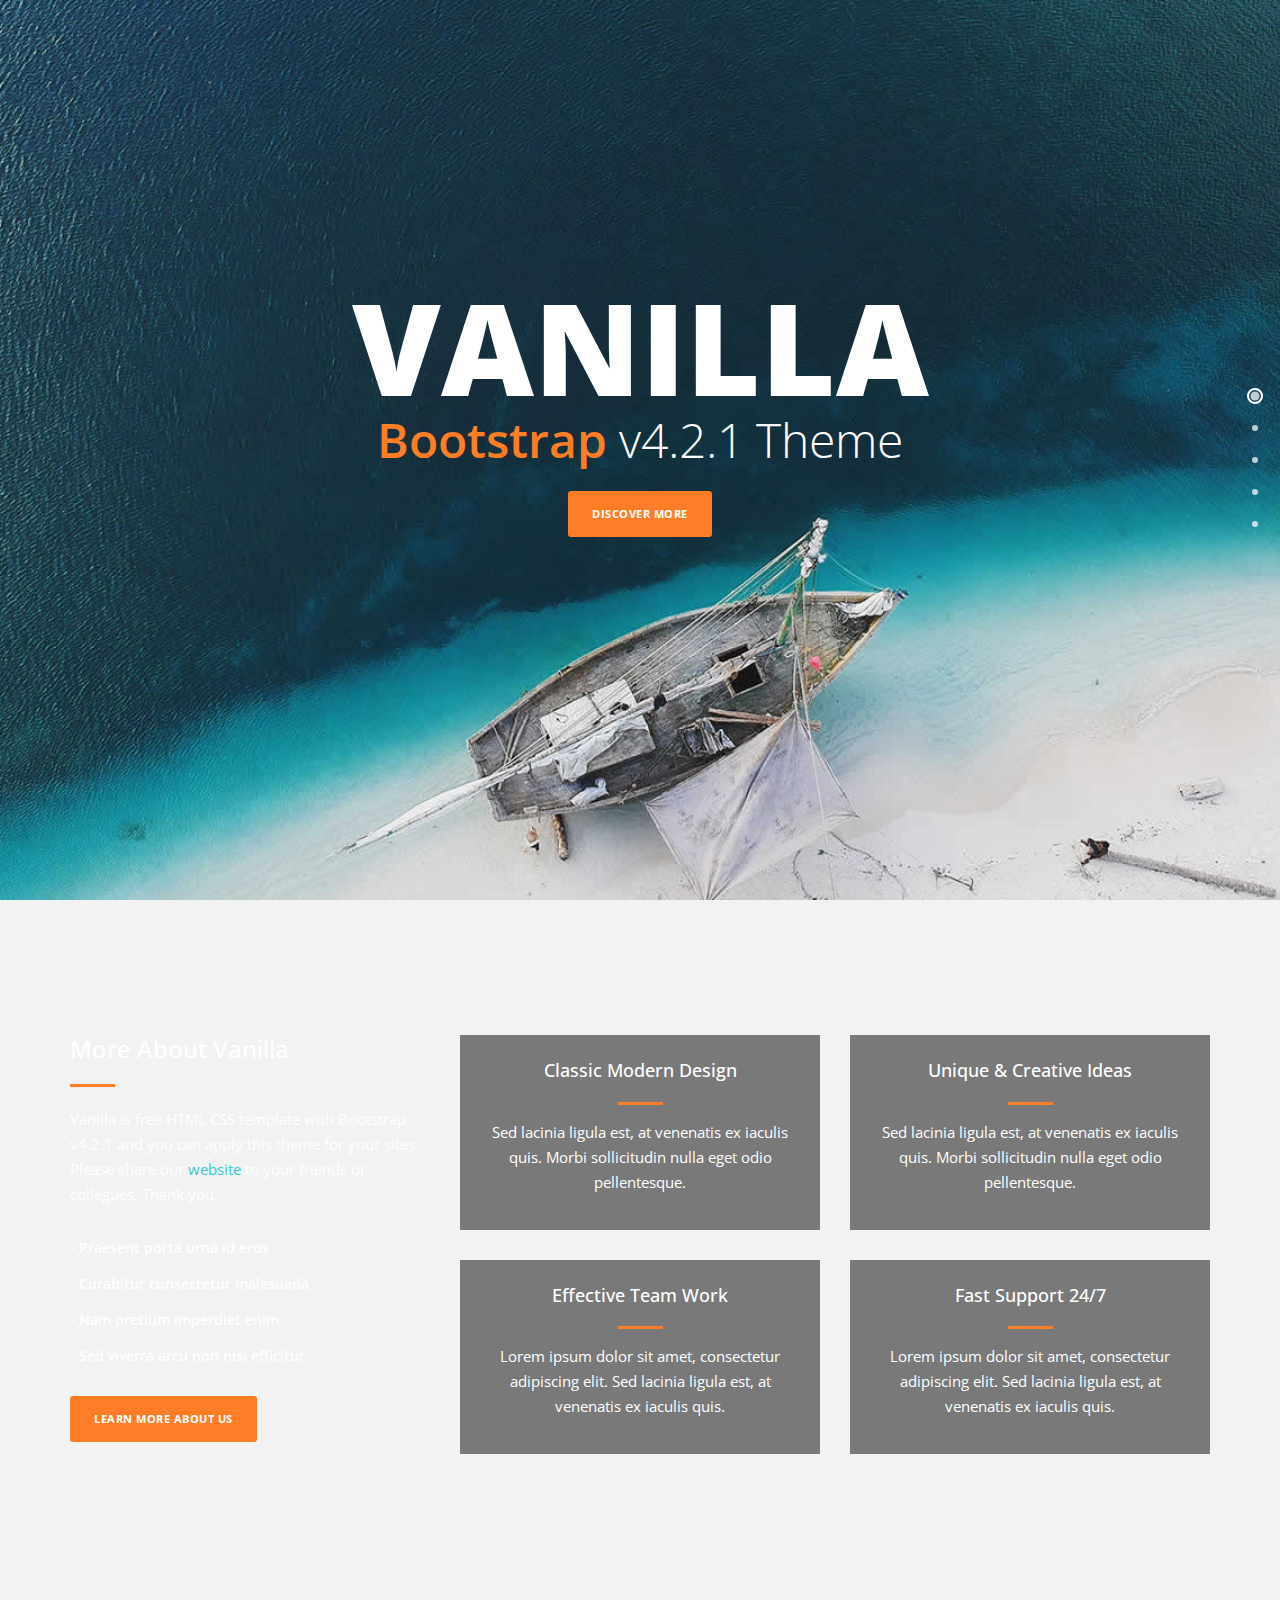
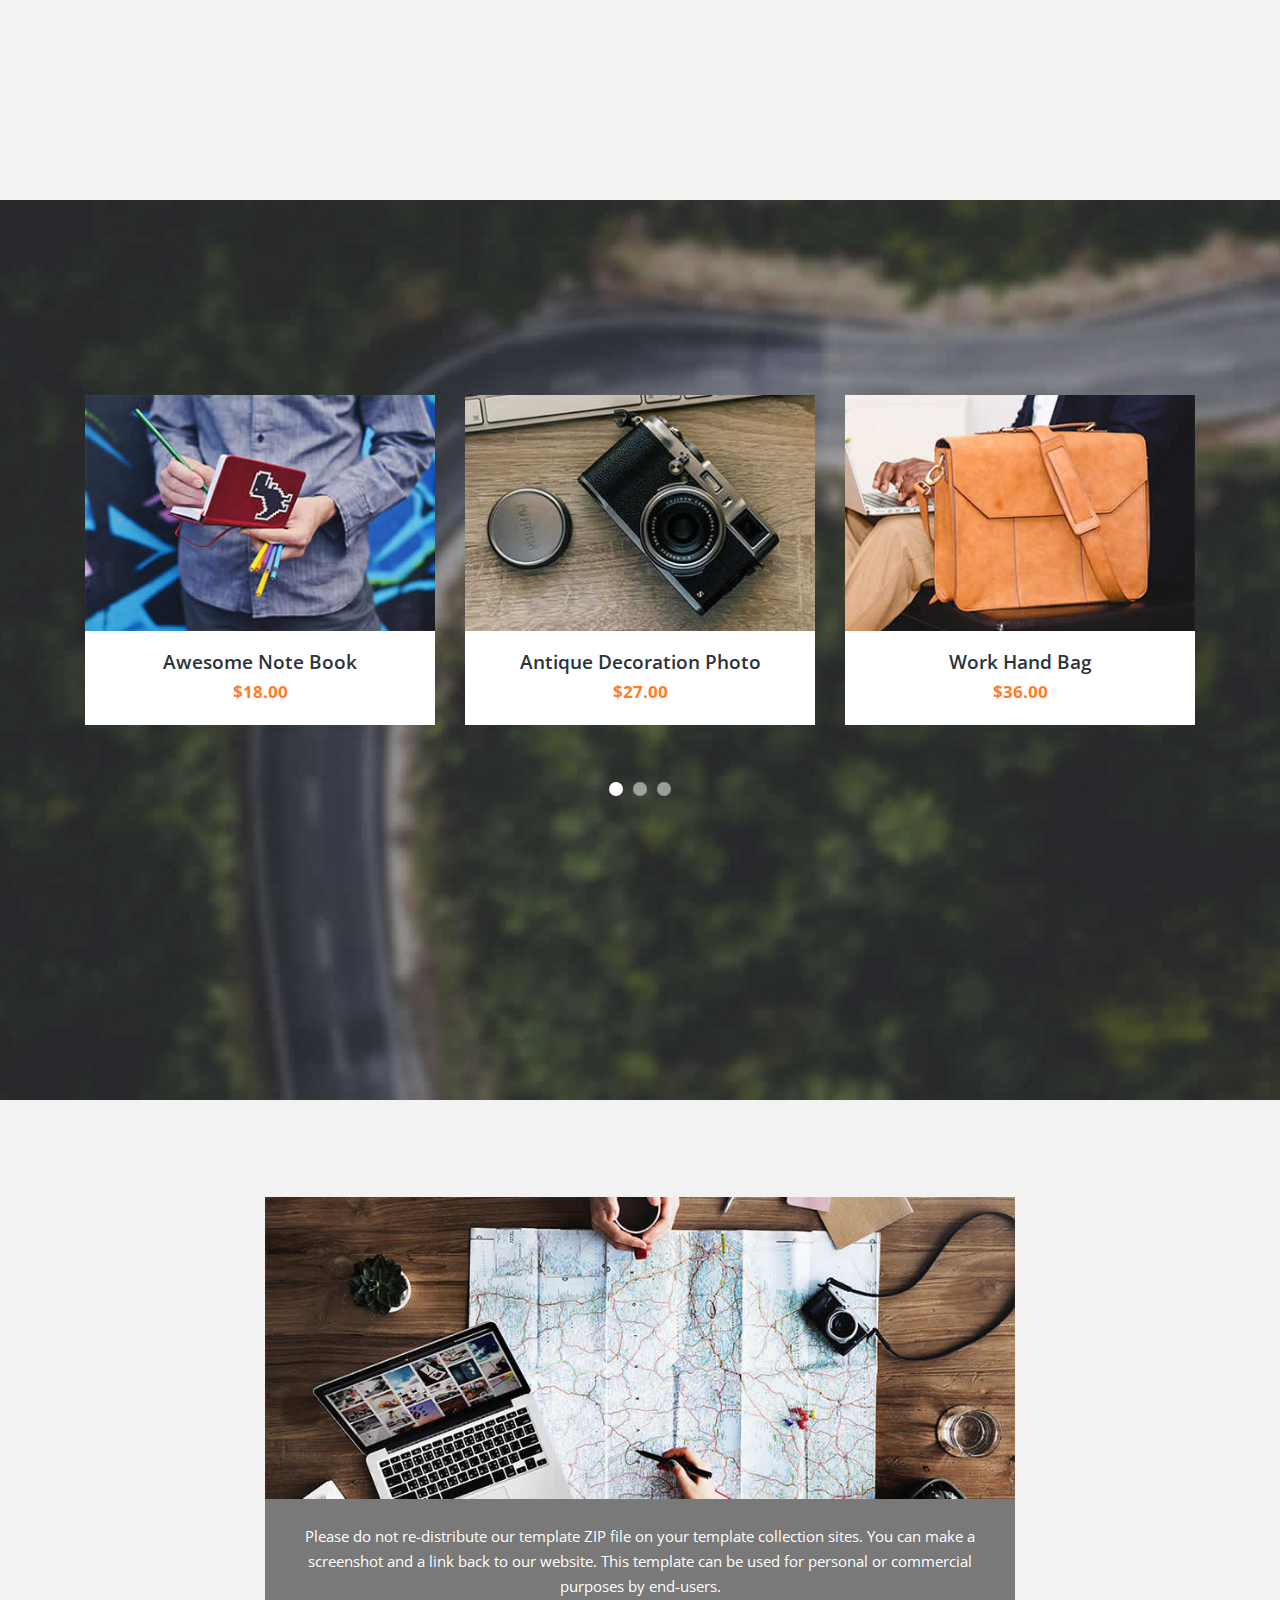
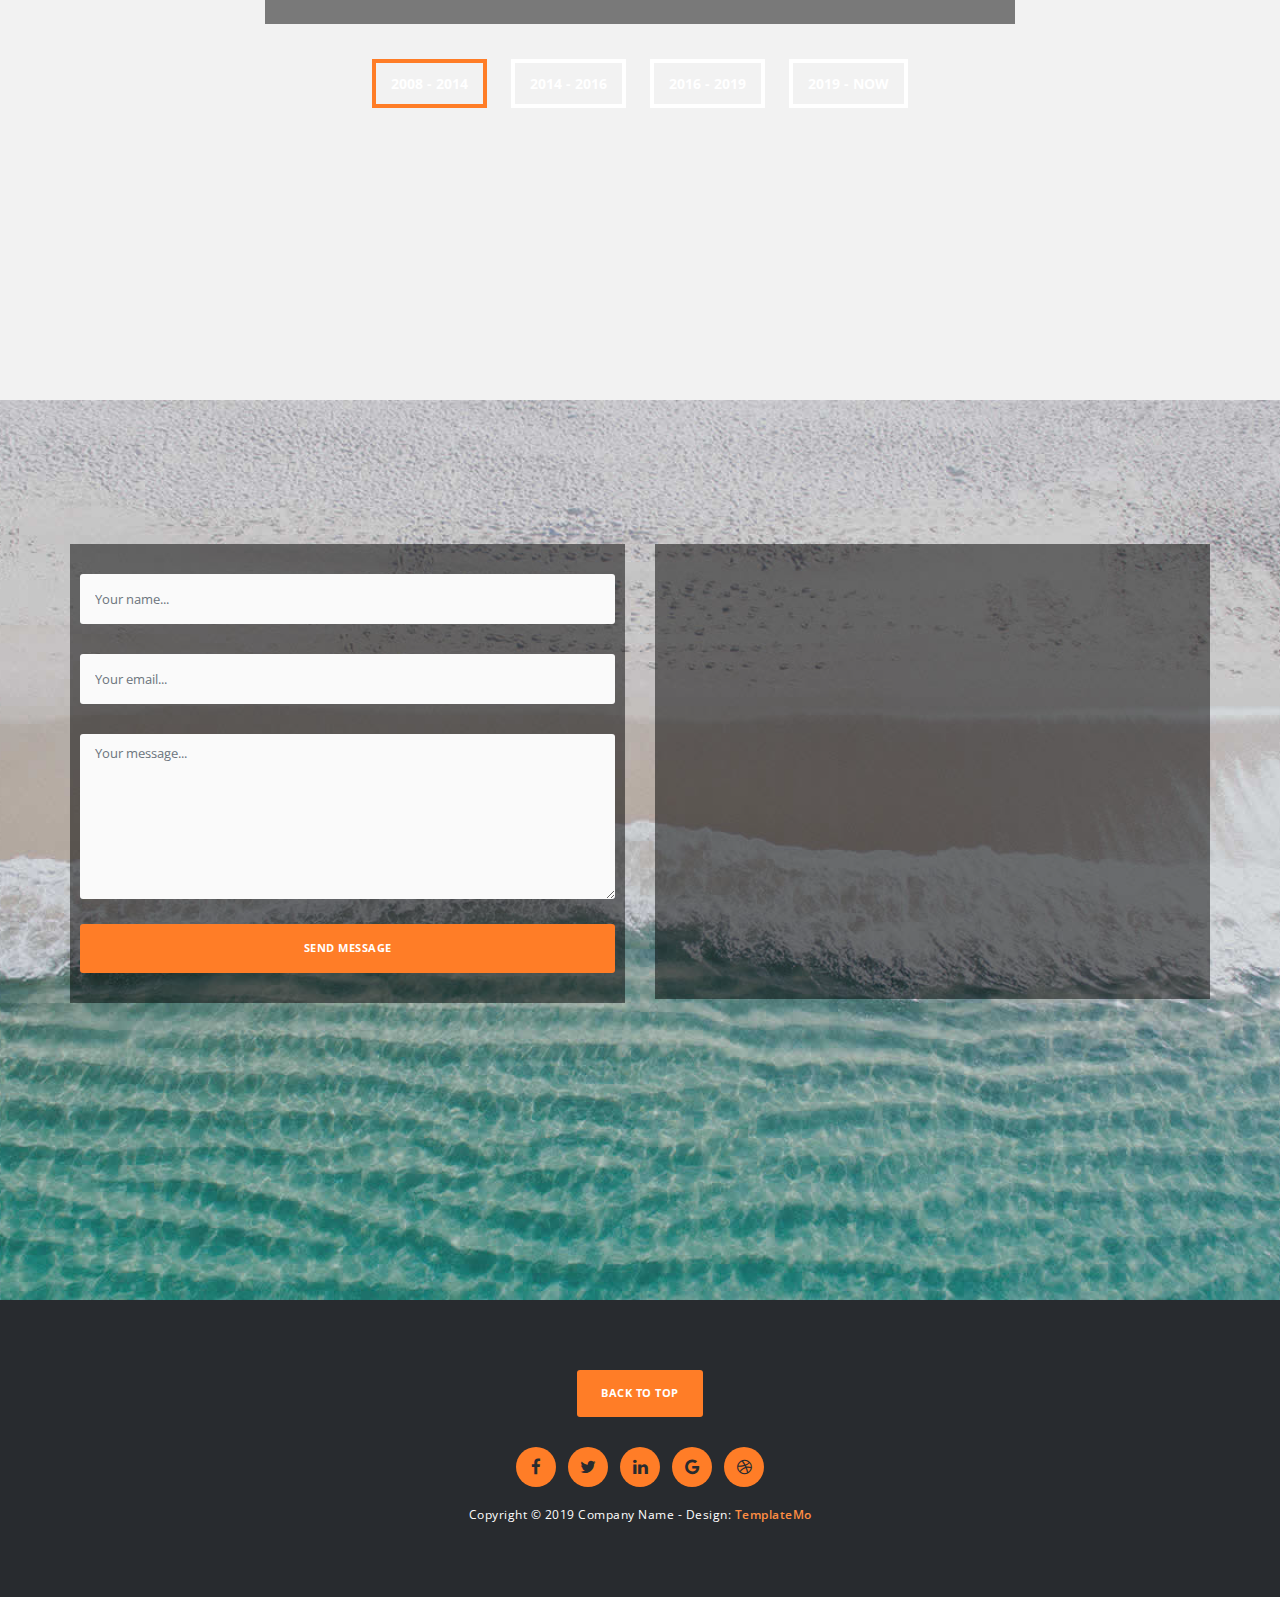
==== index.html @ 910aa01a "first commit" ====
<!DOCTYPE html>
<html>
    <head>
        <meta charset="utf-8">
        <meta http-equiv="X-UA-Compatible" content="IE=edge,chrome=1">
        <title>109306083 黃慧如</title>
        <meta name="description" content="">
        <meta name="viewport" content="width=device-width, initial-scale=1">
        <link rel="apple-touch-icon" href="apple-touch-icon.png">

        <link rel="stylesheet" href="css/bootstrap.min.css">
        <link rel="stylesheet" href="css/fontAwesome.css">
        <link rel="stylesheet" href="css/hero-slider.css">
        <link rel="stylesheet" href="css/templatemo-main.css">
        <link rel="stylesheet" href="css/owl-carousel.css">

        <link href="https://fonts.googleapis.com/css?family=Open+Sans:300,400,600,700,800" rel="stylesheet">

        <script src="js/vendor/modernizr-2.8.3-respond-1.4.2.min.js"></script>
    </head>
<!--
Vanilla Template
https://templatemo.com/tm-526-vanilla
-->
<body>

    <div class="fixed-side-navbar">
        <ul class="nav flex-column">
            <li class="nav-item"><a class="nav-link" href="#home"><span>Intro</span></a></li>
            <li class="nav-item"><a class="nav-link" href="#services"><span>Services</span></a></li>
            <li class="nav-item"><a class="nav-link" href="#portfolio"><span>Portfolio</span></a></li>
            <li class="nav-item"><a class="nav-link" href="#our-story"><span>Our Story</span></a></li>
            <li class="nav-item"><a class="nav-link" href="#contact-us"><span>Contact Us</span></a></li>
        </ul>
    </div>

    <div class="parallax-content baner-content" id="home">
        <div class="container">
            <div class="first-content">
                <h1>Vanilla</h1>
                <span><em>Bootstrap</em> v4.2.1 Theme</span>
                <div class="primary-button">
                    <a href="#services">Discover More</a>
                </div>
            </div>
        </div>
    </div>


    <div class="service-content" id="services">
        <div class="container">
            <div class="row">
                <div class="col-md-4">
                    <div class="left-text">
                        <h4>More About Vanilla</h4>
                        <div class="line-dec"></div>
                        <p>Vanilla is free HTML CSS template with Bootstrap v4.2.1 and you can apply this theme for your sites. 
                        Please share our <a rel="nofollow" href="https://templatemo.com">website</a> to your friends or collegues. Thank you.</p>
                        <ul>
                            <li>-  Praesent porta urna id eros</li>
                            <li>-  Curabitur consectetur malesuada</li>
                            <li>-  Nam pretium imperdiet enim</li>
                            <li>-  Sed viverra arcu non nisi efficitur</li>
                        </ul>
                        <div class="primary-button">
                            <a href="#portfolio">Learn More About Us</a>
                        </div>
                    </div>
                </div>
                <div class="col-md-8">
                    <div class="row">
                        <div class="col-md-6">
                            <div class="service-item">
                                <h4>Classic Modern Design</h4>
                                <div class="line-dec"></div>
                                <p>Sed lacinia ligula est, at venenatis ex iaculis quis. Morbi sollicitudin nulla eget odio pellentesque.</p>
                            </div>
                        </div>
                        <div class="col-md-6">
                            <div class="service-item">
                                <h4>Unique &amp; Creative Ideas</h4>
                                <div class="line-dec"></div>
                                <p>Sed lacinia ligula est, at venenatis ex iaculis quis. Morbi sollicitudin nulla eget odio pellentesque.</p>
                            </div>
                        </div>
                        <div class="col-md-6">
                            <div class="service-item">
                                <h4>Effective Team Work</h4>
                                <div class="line-dec"></div>
                                <p>Lorem ipsum dolor sit amet, consectetur adipiscing elit. Sed lacinia ligula est, at venenatis ex iaculis quis.</p>
                            </div>
                        </div>
                        <div class="col-md-6">
                            <div class="service-item">
                                <h4>Fast Support 24/7</h4>
                                <div class="line-dec"></div>
                                <p>Lorem ipsum dolor sit amet, consectetur adipiscing elit. Sed lacinia ligula est, at venenatis ex iaculis quis.</p>
                            </div>
                        </div>
                    </div>
                </div>                
            </div>
        </div>
    </div>

    
    <div class="parallax-content projects-content" id="portfolio">
        <div class="container">
            <div class="row">
                <div class="col-md-12">
                    <div id="owl-testimonials" class="owl-carousel owl-theme">
                        <div class="item">
                            <div class="testimonials-item">
                                <a href="img/1st-big-item.jpg" data-lightbox="image-1"><img src="img/1st-item.jpg" alt=""></a>
                                <div class="text-content">
                                    <h4>Awesome Note Book</h4>
                                    <span>$18.00</span>
                                </div>
                            </div>
                        </div>
                        <div class="item">
                            <div class="testimonials-item">
                                <a href="img/2nd-big-item.jpg" data-lightbox="image-1"><img src="img/2nd-item.jpg" alt=""></a>
                                <div class="text-content">
                                    <h4>Antique Decoration Photo</h4>
                                    <span>$27.00</span>
                                </div>
                            </div>
                        </div>
                        <div class="item">
                            <div class="testimonials-item">
                                <a href="img/3rd-big-item.jpg" data-lightbox="image-1"><img src="img/3rd-item.jpg" alt=""></a>
                                <div class="text-content">
                                    <h4>Work Hand Bag</h4>
                                    <span>$36.00</span>
                                </div>
                            </div>
                        </div>
                        <div class="item">
                            <div class="testimonials-item">
                                <a href="img/4th-big-item.jpg" data-lightbox="image-1"><img src="img/4th-item.jpg" alt=""></a>
                                <div class="text-content">
                                    <h4>Smart Watch</h4>
                                    <span>$45.00</span>
                                </div>
                            </div>
                        </div>
                        <div class="item">
                            <div class="testimonials-item">
                                <a href="img/5th-big-item.jpg" data-lightbox="image-1"><img src="img/5th-item.jpg" alt=""></a>
                                <div class="text-content">
                                    <h4>PC Tablet Draw</h4>
                                    <span>$63.00</span>
                                </div>
                            </div>
                        </div>
                        <div class="item">
                            <div class="testimonials-item">
                                <a href="img/6th-big-item.jpg" data-lightbox="image-1"><img src="img/6th-item.jpg" alt=""></a>
                                <div class="text-content">
                                    <h4>Healthy Milkshake</h4>
                                    <span>$77.00</span>
                                </div>
                            </div>
                        </div>
                        <div class="item">
                            <div class="testimonials-item">
                                <a href="img/2nd-big-item.jpg" data-lightbox="image-1"><img src="img/2nd-item.jpg" alt=""></a>
                                <div class="text-content">
                                    <h4>Antique Decoration Photo</h4>
                                    <span>$84.50</span>
                                </div>
                            </div>
                        </div>
                        <div class="item">
                            <div class="testimonials-item">
                                <a href="img/1st-big-item.jpg" data-lightbox="image-1"><img src="img/1st-item.jpg" alt=""></a>
                                <div class="text-content">
                                    <h4>Awesome Notes Book</h4>
                                    <span>$96.75</span>
                                </div>
                            </div>
                        </div>
                    </div>
                </div>
            </div>
        </div>
    </div>


    <div class="tabs-content" id="our-story">
        <div class="container">
            <div class="row">
                <div class="col-md-8 mx-auto">
                    <div class="wrapper">
                    <section id="first-tab-group" class="tabgroup">
                      <div id="tab1">
                        <img src="img/1st-tab.jpg" alt="">
                        <p>Please do not re-distribute our template ZIP file on your template collection sites. You can make a screenshot and a link back to our website. This template can be used for personal or commercial purposes by end-users.</p>
                      </div>
                      <div id="tab2">
                        <img src="img/2nd-tab.jpg" alt="">
                        <p>Aliquam eu ultrices risus, sed condimentum diam. Duis risus nulla, elementum vitae nisi a, ornare maximus nisl. Morbi et vehicula est. Cras at vulputate justo. Cras eu nulla metus. Ut et pretium velit. Pellentesque at neque tristique dui tempor venenatis.</p>
                      </div>
                      <div id="tab3">
                        <img src="img/3rd-tab.jpg" alt="">
                        <p>Lorem ipsum dolor sit amet, consectetur adipiscing elit. Sed lacinia ligula est, at venenatis ex iaculis quis. Morbi sollicitudin nulla eget odio pellentesque, sed cursus diam iaculis.</p>
                      </div>
                      <div id="tab4">
                        <img src="img/4th-tab.jpg" alt="">
                        <p>Duis risus nulla, elementum vitae nisi a, ornare maximus nisl. Morbi et vehicula est. Cras at vulputate justo. Cras eu nulla metus. Ut et pretium velit. Pellentesque at neque tristique.</p>
                      </div>
                    </section>
                    <ul class="tabs clearfix" data-tabgroup="first-tab-group">
                      <li><a href="#tab1" class="active">2008 - 2014</a></li>
                      <li><a href="#tab2">2014 - 2016</a></li>
                      <li><a href="#tab3">2016 - 2019</a></li>
                      <li><a href="#tab4">2019 - Now</a></li>
                    </ul>
                    </div>
                </div>
            </div>
        </div>
    </div>


    <div class="parallax-content contact-content" id="contact-us">
        <div class="container">
            <div class="row">
                <div class="col-md-6">
                    <div class="contact-form">
                        <div class="row">
                            <form id="contact" action="" method="post">
                                <div class="row">
                                    <div class="col-md-12">
                                      <fieldset>
                                        <input name="name" type="text" class="form-control" id="name" placeholder="Your name..." required="">
                                      </fieldset>
                                    </div>
                                    <div class="col-md-12">
                                      <fieldset>
                                        <input name="email" type="email" class="form-control" id="email" placeholder="Your email..." required="">
                                      </fieldset>
                                    </div>
                                    <div class="col-md-12">
                                      <fieldset>
                                        <textarea name="message" rows="6" class="form-control" id="message" placeholder="Your message..." required=""></textarea>
                                      </fieldset>
                                    </div>
                                    <div class="col-md-12">
                                      <fieldset>
                                        <button type="submit" id="form-submit" class="btn">Send Message</button>
                                      </fieldset>
                                    </div>
                                </div>
                            </form>
                        </div>
                    </div>
                </div>
                <div class="col-md-6">
                    <div class="map">
                    <!-- How to change your own map point
                           1. Go to Google Maps
                           2. Click on your location point
                           3. Click "Share" and choose "Embed map" tab
                           4. Copy only URL and paste it within the src="" field below
                    -->

                        <iframe src="https://www.google.com/maps/embed?pb=!1m18!1m12!1m3!1d1197183.8373802372!2d-1.9415093691103689!3d6.781986417238027!2m3!1f0!2f0!3f0!3m2!1i1024!2i768!4f13.1!3m3!1m2!1s0xfdb96f349e85efd%3A0xb8d1e0b88af1f0f5!2sKumasi+Central+Market!5e0!3m2!1sen!2sth!4v1532967884907" width="100%" height="390" frameborder="0" style="border:0" allowfullscreen></iframe>
                    </div>
                </div>
            </div>
        </div>
    </div>

    <footer>
        <div class="container">
            <div class="row">
                <div class="col-md-12">
                    <div class="primary-button">
                        <a href="#home">Back To Top</a>
                    </div>
                    <ul>
                        <li><a href="#"><i class="fa fa-facebook"></i></a></li>
                        <li><a href="#"><i class="fa fa-twitter"></i></a></li>
                        <li><a href="#"><i class="fa fa-linkedin"></i></a></li>
                        <li><a href="#"><i class="fa fa-google"></i></a></li>
                        <li><a href="#"><i class="fa fa-dribbble"></i></a></li>
                    </ul>
                    <p>Copyright &copy; 2019 Company Name 
            
            		- Design: <a rel="nofollow noopener" href="https://templatemo.com"><em>TemplateMo</em></a></p>
                </div>
            </div>
        </div>
    </footer>



    <script src="https://ajax.googleapis.com/ajax/libs/jquery/1.11.2/jquery.min.js"></script>
    <script>window.jQuery || document.write('<script src="js/vendor/jquery-1.11.2.min.js"><\/script>')</script>
    <script src="js/vendor/bootstrap.min.js"></script>
    <script src="js/plugins.js"></script>
    <script src="js/main.js"></script>
    <script>
        function openCity(cityName) {
            var i;
            var x = document.getElementsByClassName("city");
            for (i = 0; i < x.length; i++) {
               x[i].style.display = "none";  
            }
            document.getElementById(cityName).style.display = "block";  
        }
    </script>

    <script>
        $(document).ready(function(){
          // Add smooth scrolling to all links
          $(".fixed-side-navbar a, .primary-button a").on('click', function(event) {

            // Make sure this.hash has a value before overriding default behavior
            if (this.hash !== "") {
              // Prevent default anchor click behavior
              event.preventDefault();

              // Store hash
              var hash = this.hash;

              // Using jQuery's animate() method to add smooth page scroll
              // The optional number (800) specifies the number of milliseconds it takes to scroll to the specified area
              $('html, body').animate({
                scrollTop: $(hash).offset().top
              }, 800, function(){
           
                // Add hash (#) to URL when done scrolling (default click behavior)
                window.location.hash = hash;
              });
            } // End if
          });
        });
    </script>

</body>
</html>
---- css/hero-slider.css ----
/* -------------------------------- 

Primary style

-------------------------------- */
*, *::after, *::before {
  -webkit-box-sizing: border-box;
  -moz-box-sizing: border-box;
  box-sizing: border-box;
}

html {
  font-size: 62.5%;
}

body {
  font-family: "Open Sans", sans-serif;
  color: #2c343b;
  background-color: #f2f2f2;
}

a {
  color: #d44457;
  text-decoration: none;
}

img {
  max-width: 100%;
}

/* -------------------------------- 

Main Components 

-------------------------------- */
.cd-header {
  position: absolute;
  z-index: 2;
  top: 0;
  left: 0;
  width: 100%;
  height: 50px;
  background-color: #21272c;
  -webkit-font-smoothing: antialiased;
  -moz-osx-font-smoothing: grayscale;
}
@media only screen and (min-width: 768px) {
  .cd-header {
    height: 70px;
    background-color: transparent;
  }
}

#cd-logo {
  float: left;
  margin: 13px 0 0 5%;
}
#cd-logo img {
  display: block;
}
@media only screen and (min-width: 768px) {
  #cd-logo {
    margin: 23px 0 0 5%;
  }
}

.cd-primary-nav {
  /* mobile first - navigation hidden by default, triggered by tap/click on navigation icon */
  float: right;
  margin-right: 5%;
  width: 44px;
  height: 100%;
}
.cd-primary-nav ul {
  position: absolute;
  top: 0;
  left: 0;
  width: 100%;
  -webkit-transform: translateY(-100%);
  -moz-transform: translateY(-100%);
  -ms-transform: translateY(-100%);
  -o-transform: translateY(-100%);
  transform: translateY(-100%);
}
.cd-primary-nav ul.is-visible {
  box-shadow: 0 3px 8px rgba(0, 0, 0, 0.2);
  -webkit-transform: translateY(50px);
  -moz-transform: translateY(50px);
  -ms-transform: translateY(50px);
  -o-transform: translateY(50px);
  transform: translateY(50px);
}
.cd-primary-nav a {
  display: block;
  height: 50px;
  line-height: 50px;
  padding-left: 5%;
  background: #21272c;
  border-top: 1px solid #333c44;
  color: #ffffff;
}
@media only screen and (min-width: 768px) {
  .cd-primary-nav {
    /* reset navigation values */
    width: auto;
    height: auto;
    background: none;
  }
  .cd-primary-nav ul {
    position: static;
    width: auto;
    -webkit-transform: translateY(0);
    -moz-transform: translateY(0);
    -ms-transform: translateY(0);
    -o-transform: translateY(0);
    transform: translateY(0);
    line-height: 70px;
  }
  .cd-primary-nav ul.is-visible {
    -webkit-transform: translateY(0);
    -moz-transform: translateY(0);
    -ms-transform: translateY(0);
    -o-transform: translateY(0);
    transform: translateY(0);
  }
  .cd-primary-nav li {
    display: inline-block;
    margin-left: 1em;
  }
  .cd-primary-nav a {
    display: inline-block;
    height: auto;
    font-weight: 600;
    line-height: normal;
    background: transparent;
    padding: .6em 1em;
    border-top: none;
  }
}

/* -------------------------------- 

Slider

-------------------------------- */
.cd-hero {
  position: relative;
  -webkit-font-smoothing: antialiased;
  -moz-osx-font-smoothing: grayscale;
}

.cd-hero-slider {
  position: relative;
  height: 360px;
  overflow: hidden;
}
.cd-hero-slider li {
  position: absolute;
  top: 0;
  left: 0;
  width: 100%;
  height: 100%;
  -webkit-transform: translateX(100%);
  -moz-transform: translateX(100%);
  -ms-transform: translateX(100%);
  -o-transform: translateX(100%);
  transform: translateX(100%);
}
.cd-hero-slider li.selected {
  /* this is the visible slide */
  position: relative;
  -webkit-transform: translateX(0);
  -moz-transform: translateX(0);
  -ms-transform: translateX(0);
  -o-transform: translateX(0);
  transform: translateX(0);
}
.cd-hero-slider li.move-left {
  /* slide hidden on the left */
  -webkit-transform: translateX(-100%);
  -moz-transform: translateX(-100%);
  -ms-transform: translateX(-100%);
  -o-transform: translateX(-100%);
  transform: translateX(-100%);
}
.cd-hero-slider li.is-moving, .cd-hero-slider li.selected {
  /* the is-moving class is assigned to the slide which is moving outside the viewport */
  -webkit-transition: -webkit-transform 0.5s;
  -moz-transition: -moz-transform 0.5s;
  transition: transform 0.5s;
}
@media only screen and (min-width: 768px) {
  .cd-hero-slider {
    height: 500px;
  }
}
@media only screen and (min-width: 1170px) {
  .cd-hero-slider {
    height: 680px;
  }
}

/* -------------------------------- 

Single slide style

-------------------------------- */
.cd-hero-slider li {
  background-position: center center;
  background-size: cover;
  background-repeat: no-repeat;
}
.cd-hero-slider li:first-of-type {
  background-image: url(../img/slide_01.jpg);
}
.cd-hero-slider li:nth-of-type(2) {
  background-image: url(../img/slide_02.jpg);
}
.cd-hero-slider li:nth-of-type(3) {
  background-image: url(../img/slide_03.jpg);
}
.cd-hero-slider .cd-full-width,
.cd-hero-slider .cd-half-width {
  position: absolute;
  width: 100%;
  height: 100%;
  z-index: 1;
  left: 0;
  top: 0;
  /* this padding is used to align the text */
  padding-top: 80px;
  text-align: center;
  /* Force Hardware Acceleration in WebKit */
  -webkit-backface-visibility: hidden;
  backface-visibility: hidden;
  -webkit-transform: translateZ(0);
  -moz-transform: translateZ(0);
  -ms-transform: translateZ(0);
  -o-transform: translateZ(0);
  transform: translateZ(0);
}
.cd-hero-slider .cd-img-container {
  /* hide image on mobile device */
  display: none;
}
.cd-hero-slider .cd-img-container img {
  position: absolute;
  left: 50%;
  top: 50%;
  bottom: auto;
  right: auto;
  -webkit-transform: translateX(-50%) translateY(-50%);
  -moz-transform: translateX(-50%) translateY(-50%);
  -ms-transform: translateX(-50%) translateY(-50%);
  -o-transform: translateX(-50%) translateY(-50%);
  transform: translateX(-50%) translateY(-50%);
}
.cd-hero-slider .cd-bg-video-wrapper {
  /* hide video on mobile device */
  display: none;
  position: absolute;
  top: 0;
  left: 0;
  width: 100%;
  height: 100%;
  overflow: hidden;
}
.cd-hero-slider .cd-bg-video-wrapper video {
  /* you won't see this element in the html, but it will be injected using js */
  display: block;
  min-height: 100%;
  min-width: 100%;
  max-width: none;
  height: auto;
  width: auto;
  position: absolute;
  left: 50%;
  top: 50%;
  bottom: auto;
  right: auto;
  -webkit-transform: translateX(-50%) translateY(-50%);
  -moz-transform: translateX(-50%) translateY(-50%);
  -ms-transform: translateX(-50%) translateY(-50%);
  -o-transform: translateX(-50%) translateY(-50%);
  transform: translateX(-50%) translateY(-50%);
}
.cd-hero-slider h2, .cd-hero-slider p {
  text-shadow: 0 1px 3px rgba(0, 0, 0, 0.1);
  line-height: 1.2;
  margin: 0 auto 14px;
  color: #ffffff;
  width: 90%;
  max-width: 400px;
}
.cd-hero-slider h2 {
  font-size: 2.4rem;
}
.cd-hero-slider p {
  font-size: 1.4rem;
  line-height: 1.4;
}
.cd-hero-slider .cd-btn {
  display: inline-block;
  padding: 1.2em 1.4em;
  margin-top: .8em;
  background-color: rgba(212, 68, 87, 0.9);
  font-size: 1.3rem;
  font-weight: 700;
  letter-spacing: 1px;
  color: #ffffff;
  text-transform: uppercase;
  box-shadow: 0 3px 6px rgba(0, 0, 0, 0.1);
  -webkit-transition: background-color 0.2s;
  -moz-transition: background-color 0.2s;
  transition: background-color 0.2s;
}
.cd-hero-slider .cd-btn.secondary {
  background-color: rgba(22, 26, 30, 0.8);
}
.cd-hero-slider .cd-btn:nth-of-type(2) {
  margin-left: 1em;
}
.no-touch .cd-hero-slider .cd-btn:hover {
  background-color: #d44457;
}
.no-touch .cd-hero-slider .cd-btn.secondary:hover {
  background-color: #161a1e;
}
@media only screen and (min-width: 768px) {
  .cd-hero-slider .cd-full-width,
  .cd-hero-slider .cd-half-width {
    padding-top: 150px;
  }
  .cd-hero-slider .cd-bg-video-wrapper {
    display: block;
  }
  .cd-hero-slider .cd-half-width {
    width: 45%;
  }
  .cd-hero-slider .cd-half-width:first-of-type {
    left: 5%;
  }
  .cd-hero-slider .cd-half-width:nth-of-type(2) {
    right: 5%;
    left: auto;
  }
  .cd-hero-slider .cd-img-container {
    display: block;
  }
  .cd-hero-slider h2, .cd-hero-slider p {
    max-width: 520px;
  }
  .cd-hero-slider h2 {
    font-size: 2.4em;
    font-weight: 300;
  }
  .cd-hero-slider .cd-btn {
    font-size: 1.4rem;
  }
}
@media only screen and (min-width: 1170px) {
  .cd-hero-slider .cd-full-width,
  .cd-hero-slider .cd-half-width {
    padding-top: 250px;
  }
  .cd-hero-slider h2, .cd-hero-slider p {
    margin-bottom: 20px;
  }
  .cd-hero-slider h2 {
    font-size: 3.2em;
  }
  .cd-hero-slider p {
    font-size: 1.6rem;
  }
}

/* -------------------------------- 

Single slide animation

-------------------------------- */
@media only screen and (min-width: 768px) {
  .cd-hero-slider .cd-half-width {
    opacity: 0;
    -webkit-transform: translateX(40px);
    -moz-transform: translateX(40px);
    -ms-transform: translateX(40px);
    -o-transform: translateX(40px);
    transform: translateX(40px);
  }
  .cd-hero-slider .move-left .cd-half-width {
    -webkit-transform: translateX(-40px);
    -moz-transform: translateX(-40px);
    -ms-transform: translateX(-40px);
    -o-transform: translateX(-40px);
    transform: translateX(-40px);
  }
  .cd-hero-slider .selected .cd-half-width {
    /* this is the visible slide */
    opacity: 1;
    -webkit-transform: translateX(0);
    -moz-transform: translateX(0);
    -ms-transform: translateX(0);
    -o-transform: translateX(0);
    transform: translateX(0);
  }
  .cd-hero-slider .is-moving .cd-half-width {
    /* this is the slide moving outside the viewport 
    wait for the end of the transition on the <li> parent before set opacity to 0 and translate to 40px/-40px */
    -webkit-transition: opacity 0s 0.5s, -webkit-transform 0s 0.5s;
    -moz-transition: opacity 0s 0.5s, -moz-transform 0s 0.5s;
    transition: opacity 0s 0.5s, transform 0s 0.5s;
  }
  .cd-hero-slider li.selected.from-left .cd-half-width:nth-of-type(2),
  .cd-hero-slider li.selected.from-right .cd-half-width:first-of-type {
    /* this is the selected slide - different animation if it's entering from left or right */
    -webkit-transition: opacity 0.4s 0.2s, -webkit-transform 0.5s 0.2s;
    -moz-transition: opacity 0.4s 0.2s, -moz-transform 0.5s 0.2s;
    transition: opacity 0.4s 0.2s, transform 0.5s 0.2s;
  }
  .cd-hero-slider li.selected.from-left .cd-half-width:first-of-type,
  .cd-hero-slider li.selected.from-right .cd-half-width:nth-of-type(2) {
    /* this is the selected slide - different animation if it's entering from left or right */
    -webkit-transition: opacity 0.4s 0.4s, -webkit-transform 0.5s 0.4s;
    -moz-transition: opacity 0.4s 0.4s, -moz-transform 0.5s 0.4s;
    transition: opacity 0.4s 0.4s, transform 0.5s 0.4s;
  }
  .cd-hero-slider .cd-full-width h2,
  .cd-hero-slider .cd-full-width p,
  .cd-hero-slider .cd-full-width .cd-btn {
    opacity: 0;
    -webkit-transform: translateX(100px);
    -moz-transform: translateX(100px);
    -ms-transform: translateX(100px);
    -o-transform: translateX(100px);
    transform: translateX(100px);
  }
  .cd-hero-slider .move-left .cd-full-width h2,
  .cd-hero-slider .move-left .cd-full-width p,
  .cd-hero-slider .move-left .cd-full-width .cd-btn {
    opacity: 0;
    -webkit-transform: translateX(-100px);
    -moz-transform: translateX(-100px);
    -ms-transform: translateX(-100px);
    -o-transform: translateX(-100px);
    transform: translateX(-100px);
  }
  .cd-hero-slider .selected .cd-full-width h2,
  .cd-hero-slider .selected .cd-full-width p,
  .cd-hero-slider .selected .cd-full-width .cd-btn {
    /* this is the visible slide */
    opacity: 1;
    -webkit-transform: translateX(0);
    -moz-transform: translateX(0);
    -ms-transform: translateX(0);
    -o-transform: translateX(0);
    transform: translateX(0);
  }
  .cd-hero-slider li.is-moving .cd-full-width h2,
  .cd-hero-slider li.is-moving .cd-full-width p,
  .cd-hero-slider li.is-moving .cd-full-width .cd-btn {
    /* this is the slide moving outside the viewport 
    wait for the end of the transition on the li parent before set opacity to 0 and translate to 100px/-100px */
    -webkit-transition: opacity 0s 0.5s, -webkit-transform 0s 0.5s;
    -moz-transition: opacity 0s 0.5s, -moz-transform 0s 0.5s;
    transition: opacity 0s 0.5s, transform 0s 0.5s;
  }
  .cd-hero-slider li.selected h2 {
    -webkit-transition: opacity 0.4s 0.2s, -webkit-transform 0.5s 0.2s;
    -moz-transition: opacity 0.4s 0.2s, -moz-transform 0.5s 0.2s;
    transition: opacity 0.4s 0.2s, transform 0.5s 0.2s;
  }
  .cd-hero-slider li.selected p {
    -webkit-transition: opacity 0.4s 0.3s, -webkit-transform 0.5s 0.3s;
    -moz-transition: opacity 0.4s 0.3s, -moz-transform 0.5s 0.3s;
    transition: opacity 0.4s 0.3s, transform 0.5s 0.3s;
  }
  .cd-hero-slider li.selected .cd-btn {
    -webkit-transition: opacity 0.4s 0.4s, -webkit-transform 0.5s 0.4s, background-color 0.2s 0s;
    -moz-transition: opacity 0.4s 0.4s, -moz-transform 0.5s 0.4s, background-color 0.2s 0s;
    transition: opacity 0.4s 0.4s, transform 0.5s 0.4s, background-color 0.2s 0s;
  }
}
/* -------------------------------- 

Slider navigation

-------------------------------- */
.cd-slider-nav {
  display: none;
  position: absolute;
  width: 100%;
  bottom: 0;
  z-index: 2;
  text-align: center;
  height: 55px;
  background-color: rgba(0, 1, 1, 0.5);
}
.cd-slider-nav nav, .cd-slider-nav ul, .cd-slider-nav li, .cd-slider-nav a {
  height: 100%;
}
.cd-slider-nav nav {
  display: inline-block;
  position: relative;
}
.cd-slider-nav .cd-marker {
  position: absolute;
  bottom: 0;
  left: 0;
  width: 60px;
  height: 100%;
  color: #d44457;
  background-color: #ffffff;
  box-shadow: inset 0 2px 0 currentColor;
  -webkit-transition: -webkit-transform 0.2s, box-shadow 0.2s;
  -moz-transition: -moz-transform 0.2s, box-shadow 0.2s;
  transition: transform 0.2s, box-shadow 0.2s;
}
.cd-slider-nav .cd-marker.item-2 {
  -webkit-transform: translateX(100%);
  -moz-transform: translateX(100%);
  -ms-transform: translateX(100%);
  -o-transform: translateX(100%);
  transform: translateX(100%);
}
.cd-slider-nav .cd-marker.item-3 {
  -webkit-transform: translateX(200%);
  -moz-transform: translateX(200%);
  -ms-transform: translateX(200%);
  -o-transform: translateX(200%);
  transform: translateX(200%);
}
.cd-slider-nav .cd-marker.item-4 {
  -webkit-transform: translateX(300%);
  -moz-transform: translateX(300%);
  -ms-transform: translateX(300%);
  -o-transform: translateX(300%);
  transform: translateX(300%);
}
.cd-slider-nav .cd-marker.item-5 {
  -webkit-transform: translateX(400%);
  -moz-transform: translateX(400%);
  -ms-transform: translateX(400%);
  -o-transform: translateX(400%);
  transform: translateX(400%);
}
.cd-slider-nav ul::after {
  clear: both;
  content: "";
  display: table;
}
.cd-slider-nav li {
  display: inline-block;
  width: 60px;
  float: left;
}
.cd-slider-nav li.selected a {
  color: #2c343b;
}
.no-touch .cd-slider-nav li.selected a:hover {
  background-color: transparent;
}
.cd-slider-nav a {
  display: block;
  position: relative;
  padding-top: 35px;
  font-size: 1rem;
  font-weight: 700;
  color: #a8b4be;
  -webkit-transition: background-color 0.2s;
  -moz-transition: background-color 0.2s;
  transition: background-color 0.2s;
}
.cd-slider-nav a::before {
  content: '';
  position: absolute;
  width: 24px;
  height: 24px;
  top: 8px;
  left: 50%;
  right: auto;
  -webkit-transform: translateX(-50%);
  -moz-transform: translateX(-50%);
  -ms-transform: translateX(-50%);
  -o-transform: translateX(-50%);
  transform: translateX(-50%);
}
.no-touch .cd-slider-nav a:hover {
  background-color: rgba(0, 1, 1, 0.5);
}
.cd-slider-nav li:first-of-type a::before {
  background-position: 0 0;
}
.cd-slider-nav li.selected:first-of-type a::before {
  background-position: 0 -24px;
}
.cd-slider-nav li:nth-of-type(2) a::before {
  background-position: -24px 0;
}
.cd-slider-nav li.selected:nth-of-type(2) a::before {
  background-position: -24px -24px;
}
.cd-slider-nav li:nth-of-type(3) a::before {
  background-position: -48px 0;
}
.cd-slider-nav li.selected:nth-of-type(3) a::before {
  background-position: -48px -24px;
}
.cd-slider-nav li:nth-of-type(4) a::before {
  background-position: -72px 0;
}
.cd-slider-nav li.selected:nth-of-type(4) a::before {
  background-position: -72px -24px;
}
.cd-slider-nav li:nth-of-type(5) a::before {
  background-position: -96px 0;
}
.cd-slider-nav li.selected:nth-of-type(5) a::before {
  background-position: -96px -24px;
}
@media only screen and (min-width: 768px) {
  .cd-slider-nav {
    height: 80px;
  }
  .cd-slider-nav .cd-marker,
  .cd-slider-nav li {
    width: 95px;
  }
  .cd-slider-nav a {
    padding-top: 48px;
    font-size: 1.1rem;
    text-transform: uppercase;
  }
  .cd-slider-nav a::before {
    top: 18px;
  }
}

/* -------------------------------- 

Main content

-------------------------------- */
.cd-main-content {
  width: 90%;
  max-width: 768px;
  margin: 0 auto;
  padding: 2em 0;
}
.cd-main-content p {
  font-size: 1.4rem;
  line-height: 1.8;
  color: #999999;
  margin: 2em 0;
}
@media only screen and (min-width: 1170px) {
  .cd-main-content {
    padding: 3em 0;
  }
  .cd-main-content p {
    font-size: 1.6rem;
  }
}

/* -------------------------------- 

Javascript disabled

-------------------------------- */
.no-js .cd-hero-slider li {
  display: none;
}
.no-js .cd-hero-slider li.selected {
  display: block;
}

.no-js .cd-slider-nav {
  display: none;
}
---- css/templatemo-main.css ----
/*

Vanilla Template

https://templatemo.com/tm-526-vanilla

*/

p {
  font-size: 15px;
  line-height: 25px;
}

section {
  padding: 25px 0 35px;
  background: #fff;
}

body { 
  position: relative; /* we need this for the scrollspy */ 
  font-size: 14px;
}

a { color: #3CC; }

a:hover { color: #FF0; }

/*----------
  NAV
----------*/

.fixed-side-navbar {
  position: fixed;
  top: 50%;
  right: 0;
  z-index: 99999;
  margin-top: -100px;
  text-align: right;
  padding: 30px 0;
  -webkit-transition: all .3s;
  transition: all .3s;
}
.fixed-side-navbar:hover {
  background: transparent;
}
.fixed-side-navbar:hover .nav > li > a > span {
  color: rgba(0, 0, 0, 0.5);
  display: block;
  background-color: #fff;
  text-align: center;
  text-transform: uppercase;
  font-size: 12px;
  padding: 2px 12px;
  border-radius: 15px;
}
.fixed-side-navbar .nav > li a.active {
  background-color: transparent;
  color: black;
}
.fixed-side-navbar .nav > li a.active:after {
  -webkit-transform: scale(0.9);
          transform: scale(0.9);
}
.fixed-side-navbar .nav > li a.active:before {
  content: '';
  position: absolute;
  top: 50%;
  right: 17px;
  margin-top: -8px;
  width: 16px;
  height: 16px;
  background: transparent;
  border: 2px solid #fff;
  border-radius: 10px;
}
.nav>li {
  position: relative;
  display: block;
}
.fixed-side-navbar .nav > li a {
  color: #fff;
  min-height: 32px;
  background: transparent;
  padding: 5px 45px 5px 25px;
  border-right: none;
}
.fixed-side-navbar .nav > li a span {
  display: none;
  -webkit-transition: all .2s;
  transition: all .2s;
}
.fixed-side-navbar .nav > li a:after {
  content: '';
  position: absolute;
  top: 50%;
  right: 20px;
  margin-top: -5px;
  width: 10px;
  height: 10px;
  border-radius: 10px;
  background: rgba(250, 250, 250, 0.75);
  -webkit-transition: all .3s;
  transition: all .3s;
  -webkit-transform: scale(0.6);
          transform: scale(0.6);
}
.fixed-side-navbar .nav > li a:hover {
  background-color: transparent;
  border-top-left-radius: 5px;
  border-bottom-left-radius: 5px;
  border-color: black;
  boder-right: 0;
}
.fixed-side-navbar .nav > li a:hover > span {
  color: black;
  display: block;
}

.fadeInRight {
  -webkit-animation-name: fadeInRight;
          animation-name: fadeInRight;
}


.primary-button a {
  display: inline-block;
  background-color: #ff7d27;
  padding: 15px 24px;
  border-radius: 3px;
  text-transform: uppercase;
  font-size: 11px;
  color: #fff;
  font-weight: 700;
  text-decoration: none;
  letter-spacing: 0.5px;
}


.parallax-content {
  width: 100%;
  min-height: 100vh;
  background-size: cover;
}


.baner-content {
  padding-top: 30vh;
  text-align: center;
  background-image: url(../img/1st-section.jpg);
}

.baner-content h1 {
  margin-top: 0px;
  font-size: 128px;
  color: #fff;
  font-weight: 900;
  text-transform: uppercase;
  margin-bottom: 0px;
}

.baner-content em {
  color: #ff7d27;
  font-weight: 600;
  font-style: normal;
}

.baner-content span {
  display: inline-block;
  margin-top: -20px;
  font-weight: 300;
  font-size: 48px;
  color: #fff;
}

.baner-content .primary-button {
  margin-top: 15px;
}



.service-content {
  padding-left: 15px;
  padding-right: 15px;
  padding-top: 15vh;
  background-image: url(../img/2nd-section.jpg);
  background-attachment: fixed;
  min-height: 100vh;
  background-size: cover;
  background-position: center center;
}

.service-content .left-text h4 {
  font-size: 24px;
  font-weight: 500;
  color: #fff;
}

h4, .h4 {
  font-size: 18px;
}

.service-content .left-text .line-dec {
  width: 45px;
  height: 3px;
  background-color: #ff7d27;
  margin: 20px 0px 20px 0px;
}

.service-content .left-text p {
  color: #fff;
}

.service-content .left-text ul {
  padding: 0;
  margin-top: 30px;
  list-style: none;
}

.service-content .left-text ul li {
  margin: 15px 0px;
  font-weight: 600;
  color: #fff;
}

.service-content .left-text .primary-button {
  margin: 30px 0px;
}

.service-content .service-item {
  background-color: rgba(0, 0, 0, 0.5);
  padding: 25px 30px;
  text-align: center;
  color: #fff;
  margin-bottom: 30px;
}

.service-content .service-item .line-dec {
  width: 45px;
  height: 3px;
  background-color: #ff7d27;
  margin: 20px auto 15px auto;
}



.projects-content {
  padding-top: 20vh;
  background-image: url(../img/3rd-section.jpg);
}

.projects-content .item img {
  width: 100%;
}

.projects-content .item {
  margin: 15px;
}

.projects-content .item .text-content {
  background-color: #fff;
  text-align: center;
  padding: 20px;
}

.projects-content .item .text-content h4 {
  margin-top: 0px;
  font-size: 19px;
  font-weight: 600;
}

.projects-content .item .text-content span {
  font-style: normal;
  font-size: 17px;
  font-weight: 700;
  color: #ff7d27;
}

.owl-pagination {
  margin-top: 40px;
  opacity: 1;
  display: inline-block;
}

.owl-page span {
  display: block;
  width: 14px;
  height: 14px;
  margin: 0px 5px;
  filter: alpha(opacity=50);
  opacity: 0.5;
  -webkit-border-radius: 20px;
  -moz-border-radius: 20px;
  border-radius: 20px;
  background: #fff;
}


.tabs-content {
  padding-left: 15px;
  padding-right: 15px;
  padding-top: 8vh;
  background-image: url(../img/4th-section.jpg);
  background-attachment: fixed;
  min-height: 100vh;
  background-size: cover;
  background-position: center center;
}

section {
  background-color: transparent;
  padding-bottom: 15px;
}

.wrapper {
  text-align: center;
}

.tabs {
  list-style: none;
  margin: 0px;
  padding: 0px;
}

.tabs li {
  display: inline-block;
  text-align: center;
  margin: 10px;
}

.tabs a {
  display:block;
  text-align:center;
  text-decoration:none;
  text-transform:uppercase;
  color:#fff;
  font-size: 14px;
  font-weight: 700;
  padding:10px 15px;
  border:4px solid #fff;
}

.tabs a:hover {
  color: #ff7d27;
}

.tabs .active {
  border:4px solid #ff7d27;
}

.tabgroup div  {

}

.tabgroup p {
  background-color: rgba(0, 0, 0, 0.5);
  color: #fff;
  padding: 25px;
}

.clearfix:after {
  content:"";
  display:table;
  clear:both;
}


.contact-content {
  padding-left: 15px;
  padding-right: 15px;
  padding-top: 16vh;
  background-image: url(../img/5th-section.jpg);
}

.contact-form {
  background-color: rgba(0, 0, 0, 0.5);
  padding: 30px 25px;
  margin-bottom: 30px;
}

#contact input {
  border-radius: 3px;
  padding-left: 15px;
  font-size: 13px;
  color: #232323;
  background-color: rgba(250, 250, 250, 1);
  outline: none;
  border: none;
  box-shadow: none;
  line-height: 50px;
  height: 50px;
  width: 100%;
  margin-bottom: 30px;
}

#contact textarea {
  border-radius: 3px;
  padding-left: 15px;
  padding-top: 10px;
  font-size: 13px;
  color: #232323;
  background-color: rgba(250, 250, 250, 1);
  outline: none;
  border: none;
  box-shadow: none;
  height: 165px;
  max-height: 220px;
  width: 100%;
  margin-bottom: 25px;
}

#contact button {
  display: inline-block;
  background-color: #ff7d27;
  padding: 15px 24px;
  width: 100%;
  border-radius: 3px;
  text-transform: uppercase;
  font-size: 11px;
  color: #fff;
  font-weight: 700;
  text-decoration: none;
  letter-spacing: 0.5px;
}

.map {
  margin-bottom: 30px;
  width: 100%;
  background-color: rgba(0, 0, 0, 0.5);
  padding: 30px 20px;
}



footer {
  text-align: center;
  background-color: #282b2f;
  padding: 70px 0px;
}

footer .primary-button {
  margin-bottom: 30px;
}

footer ul {
  padding: 0px;
  margin: 0px;
  list-style: none;
}

footer ul li {
  display: inline-block;
  margin: 0px 4px;
}

footer ul li a {
  width: 40px;
  height: 40px;
  line-height: 40px;
  text-align: center;
  display: inline-block;
  background-color: #ff7d27;
  color: #282b2f;
  border-radius: 50%;
  text-decoration: none;
  transition: all 0.5s;
  font-size: 17px;
}

footer ul li a:hover {
  color: #282b2f;
  background-color: #ff8e43;
}

footer p {
  font-size: 12px;
  color: #fff;
  margin-top: 15px;
  color: #fff;
  letter-spacing: 0.5px;
  margin-bottom: 0px;
}

footer em {
  color: #ff8e43;
  font-weight: 600;
  font-style: normal;
}

@media (max-width: 767px){
  
  .baner-content {
    padding-top: 30vh;
  }

  .baner-content h1 {
    font-size: 64px;
  }

  .baner-content em {
  }

  .baner-content span {
    font-size: 24px;
  }

  .baner-content .primary-button {
    margin-top: 15px;
  }

  .service-content {
    padding-top: 5vh;
    text-align: center;
  }

  .service-content .left-text .line-dec {
    width: 45px;
    height: 3px;
    background-color: #ff7d27;
    margin: 20px auto 20px auto;
  }

  .service-content .left-text ul {
    text-align: left;
  }

  .service-content .service-item {
    background-color: rgba(0, 0, 0, 0.5);
    padding: 25px 30px;
    text-align: center;
    color: #fff;
    margin-bottom: 30px;
  }

}

@media (min-width: 1200px) {
  .container {
    max-width: 1170px;
  }
}

/* LIGHT BOX */

body:after {
  content: url(../img/close.png) url(../img/loading.gif) url(../img/prev.png) url(../img/next.png);
  display: none;
}

body.lb-disable-scrolling {
  overflow: hidden;
}

.lightboxOverlay {
  position: absolute;
  top: 0;
  left: 0;
  z-index: 99999;
  background-color: black;
  filter: progid:DXImageTransform.Microsoft.Alpha(Opacity=80);
  opacity: 0.8;
  display: none;
}

.lightbox {
  position: absolute;
  top: 0;
  left: 0;
  width: 100%;
  z-index: 100000;
  text-align: center;
  line-height: 0;
  font-weight: normal;
}

.lightbox .lb-image {
  display: block;
  height: auto;
  max-width: inherit;
  max-height: none;
  border-radius: 3px;

  /* Image border */
  border: 4px solid white;
}

.lightbox a img {
  border: none;
}

.lb-outerContainer {
  position: relative;
  *zoom: 1;
  width: 250px;
  height: 250px;
  margin: 0 auto;
  border-radius: 4px;

  /* Background color behind image.
     This is visible during transitions. */
  background-color: white;
}

.lb-outerContainer:after {
  content: "";
  display: table;
  clear: both;
}

.lb-loader {
  position: absolute;
  top: 43%;
  left: 0;
  height: 25%;
  width: 100%;
  text-align: center;
  line-height: 0;
}

.lb-cancel {
  display: block;
  width: 32px;
  height: 32px;
  margin: 0 auto;
  background: url(../img/loading.gif) no-repeat;
}

.lb-nav {
  position: absolute;
  top: 0;
  left: 0;
  height: 100%;
  width: 100%;
  z-index: 10;
}

.lb-container > .nav {
  left: 0;
}

.lb-nav a {
  outline: none;
  background-image: url('[data-uri]');
}

.lb-prev, .lb-next {
  height: 100%;
  cursor: pointer;
  display: block;
}

.lb-nav a.lb-prev {
  width: 34%;
  left: 0;
  float: left;
  background: url(../img/prev.png) left 48% no-repeat;
  filter: progid:DXImageTransform.Microsoft.Alpha(Opacity=0);
  opacity: 0;
  -webkit-transition: opacity 0.6s;
  -moz-transition: opacity 0.6s;
  -o-transition: opacity 0.6s;
  transition: opacity 0.6s;
}

.lb-nav a.lb-prev:hover {
  filter: progid:DXImageTransform.Microsoft.Alpha(Opacity=100);
  opacity: 1;
}

.lb-nav a.lb-next {
  width: 64%;
  right: 0;
  float: right;
  background: url(../img/next.png) right 48% no-repeat;
  filter: progid:DXImageTransform.Microsoft.Alpha(Opacity=0);
  opacity: 0;
  -webkit-transition: opacity 0.6s;
  -moz-transition: opacity 0.6s;
  -o-transition: opacity 0.6s;
  transition: opacity 0.6s;
}

.lb-nav a.lb-next:hover {
  filter: progid:DXImageTransform.Microsoft.Alpha(Opacity=100);
  opacity: 1;
}

.lb-dataContainer {
  margin: 0 auto;
  padding-top: 5px;
  *zoom: 1;
  width: 100%;
  -moz-border-radius-bottomleft: 4px;
  -webkit-border-bottom-left-radius: 4px;
  border-bottom-left-radius: 4px;
  -moz-border-radius-bottomright: 4px;
  -webkit-border-bottom-right-radius: 4px;
  border-bottom-right-radius: 4px;
}

.lb-dataContainer:after {
  content: "";
  display: table;
  clear: both;
}

.lb-data {
  padding: 0 4px;
  color: #ccc;
}

.lb-data .lb-details {
  width: 85%;
  float: left;
  text-align: left;
  line-height: 1.1em;
}

.lb-data .lb-caption {
  font-size: 13px;
  font-weight: bold;
  line-height: 1em;
}

.lb-data .lb-caption a {
  color: #4ae;
}

.lb-data .lb-number {
  display: block;
  clear: left;
  padding-bottom: 1em;
  font-size: 12px;
  color: #999999;
}

.lb-data .lb-close {
  display: block;
  float: right;
  width: 30px;
  height: 30px;
  background: url(../img/close.png) top right no-repeat;
  text-align: right;
  outline: none;
  filter: progid:DXImageTransform.Microsoft.Alpha(Opacity=70);
  opacity: 0.7;
  -webkit-transition: opacity 0.2s;
  -moz-transition: opacity 0.2s;
  -o-transition: opacity 0.2s;
  transition: opacity 0.2s;
}

.lb-data .lb-close:hover {
  cursor: pointer;
  filter: progid:DXImageTransform.Microsoft.Alpha(Opacity=100);
  opacity: 1;
}
---- css/owl-carousel.css ----
/* 
 *  Core Owl Carousel CSS File
 *  v1.3.3
 */

/* clearfix */
.owl-carousel .owl-wrapper:after {
  content: ".";
  display: block;
  clear: both;
  visibility: hidden;
  line-height: 0;
  height: 0;
}
/* display none until init */
.owl-carousel{
  display: none;
  position: relative;
  width: 100%;
  -ms-touch-action: pan-y;
}
.owl-carousel .owl-wrapper{
  display: none;
  position: relative;
  -webkit-transform: translate3d(0px, 0px, 0px);
}
.owl-carousel .owl-wrapper-outer{
  overflow: hidden;
  position: relative;
  width: 100%;
}
.owl-carousel .owl-wrapper-outer.autoHeight{
  -webkit-transition: height 500ms ease-in-out;
  -moz-transition: height 500ms ease-in-out;
  -ms-transition: height 500ms ease-in-out;
  -o-transition: height 500ms ease-in-out;
  transition: height 500ms ease-in-out;
}
  
.owl-carousel .owl-item{
  float: left;
}

.owl-controls {
  @media (max-width: @screen-sm-max) {
    top: -120px;
  }
  top: -200px;
  width: 100%;
  text-align: center;
  display: inline-block;
}

.owl-controls a {
  color: #336699;
}

.owl-controls a:hover {
  color: #336699;
}

.owl-controls .bg-prev {
  position: absolute;
  z-index: 1;
  width: 50px;
  height: 50px;
  z-index:10; 
  background:#fff; 
  border: 1px solid #336699;
  -webkit-transform: rotate(45deg);
  -moz-transform: rotate(45deg);
  -ms-transform: rotate(45deg);
  -o-transform: rotate(45deg);
  transform: rotate(45deg);
}

.owl-controls .bg-prev:before{
  content:""; 
  display:block; 
  position:absolute; 
  z-index:-1; 
  top:3px; 
  left:3px; 
  right:3px; 
  bottom:3px; 
  border:2px solid #336699
}

.owl-controls .prev {
  left: 15px;
  z-index: 11;
  position: absolute; 
  width: 50px;
  height: 50px;
  line-height: 32px;
}

.owl-controls .prev.active {
  background-image: none;
  outline: 0;
  -webkit-box-shadow: none;
          box-shadow: none;
}

.owl-controls .prev:active {
  background-image: none;
  outline: 0;
  -webkit-box-shadow: none;
          box-shadow: none;
}

.owl-controls .bg-next {
  position: absolute;
  float: right;
  z-index: 1;
  width: 50px;
  height: 50px;
  position:relative; 
  z-index:10; 
  background:#fff; 
  border: 1px solid #336699;
  -webkit-transform: rotate(45deg);
  -moz-transform: rotate(45deg);
  -ms-transform: rotate(45deg);
  -o-transform: rotate(45deg);
  transform: rotate(45deg);
}

.owl-controls .bg-next:before{
  content:""; 
  display:block; 
  position:absolute; 
  z-index:-1; 
  top:3px; 
  left:3px; 
  right:3px; 
  bottom:3px; 
  border:2px solid #336699
}

.owl-controls .next {
  right: 15px;
  z-index: 11;
  position: absolute; 
  width: 50px;
  height: 50px;
  line-height: 32px;
}

.owl-controls .next.active {
  background-image: none;
  outline: 0;
  -webkit-box-shadow: none;
          box-shadow: none;
}

.owl-controls .next:active {
  background-image: none;
  outline: 0;
  -webkit-box-shadow: none;
          box-shadow: none;
}


.owl-theme .owl-controls .owl-page{
  cursor: pointer;
  display: inline-block;
  zoom: 1;
  *display: inline;/*IE7 life-saver */
}
.owl-theme .owl-controls .owl-page a{
  display: block;
  width: 12px;
  height: 12px;
  margin: 0px 5px;
  filter: Alpha(Opacity=50);/*IE7 fix*/
  opacity: 0.5;
  -webkit-border-radius: 20px;
  -moz-border-radius: 20px;
  border-radius: 20px;
  background: transparent;
  border: 2px solid #888;
}

.owl-theme .owl-controls .owl-page.active span,
.owl-theme .owl-controls.clickable .owl-page:hover span{
  filter: Alpha(Opacity=100);/*IE7 fix*/
  opacity: 1;
  display: inline-block;
}
.owl-controls {
  -webkit-user-select: none;
  -khtml-user-select: none;
  -moz-user-select: none;
  -ms-user-select: none;
  user-select: none;
  -webkit-tap-highlight-color: rgba(0, 0, 0, 0);
}

/* fix */
.owl-carousel  .owl-wrapper,
.owl-carousel  .owl-item{
  -webkit-backface-visibility: hidden;
  -moz-backface-visibility:    hidden;
  -ms-backface-visibility:     hidden;
  -webkit-transform: translate3d(0,0,0);
  -moz-transform: translate3d(0,0,0);
  -ms-transform: translate3d(0,0,0);
}
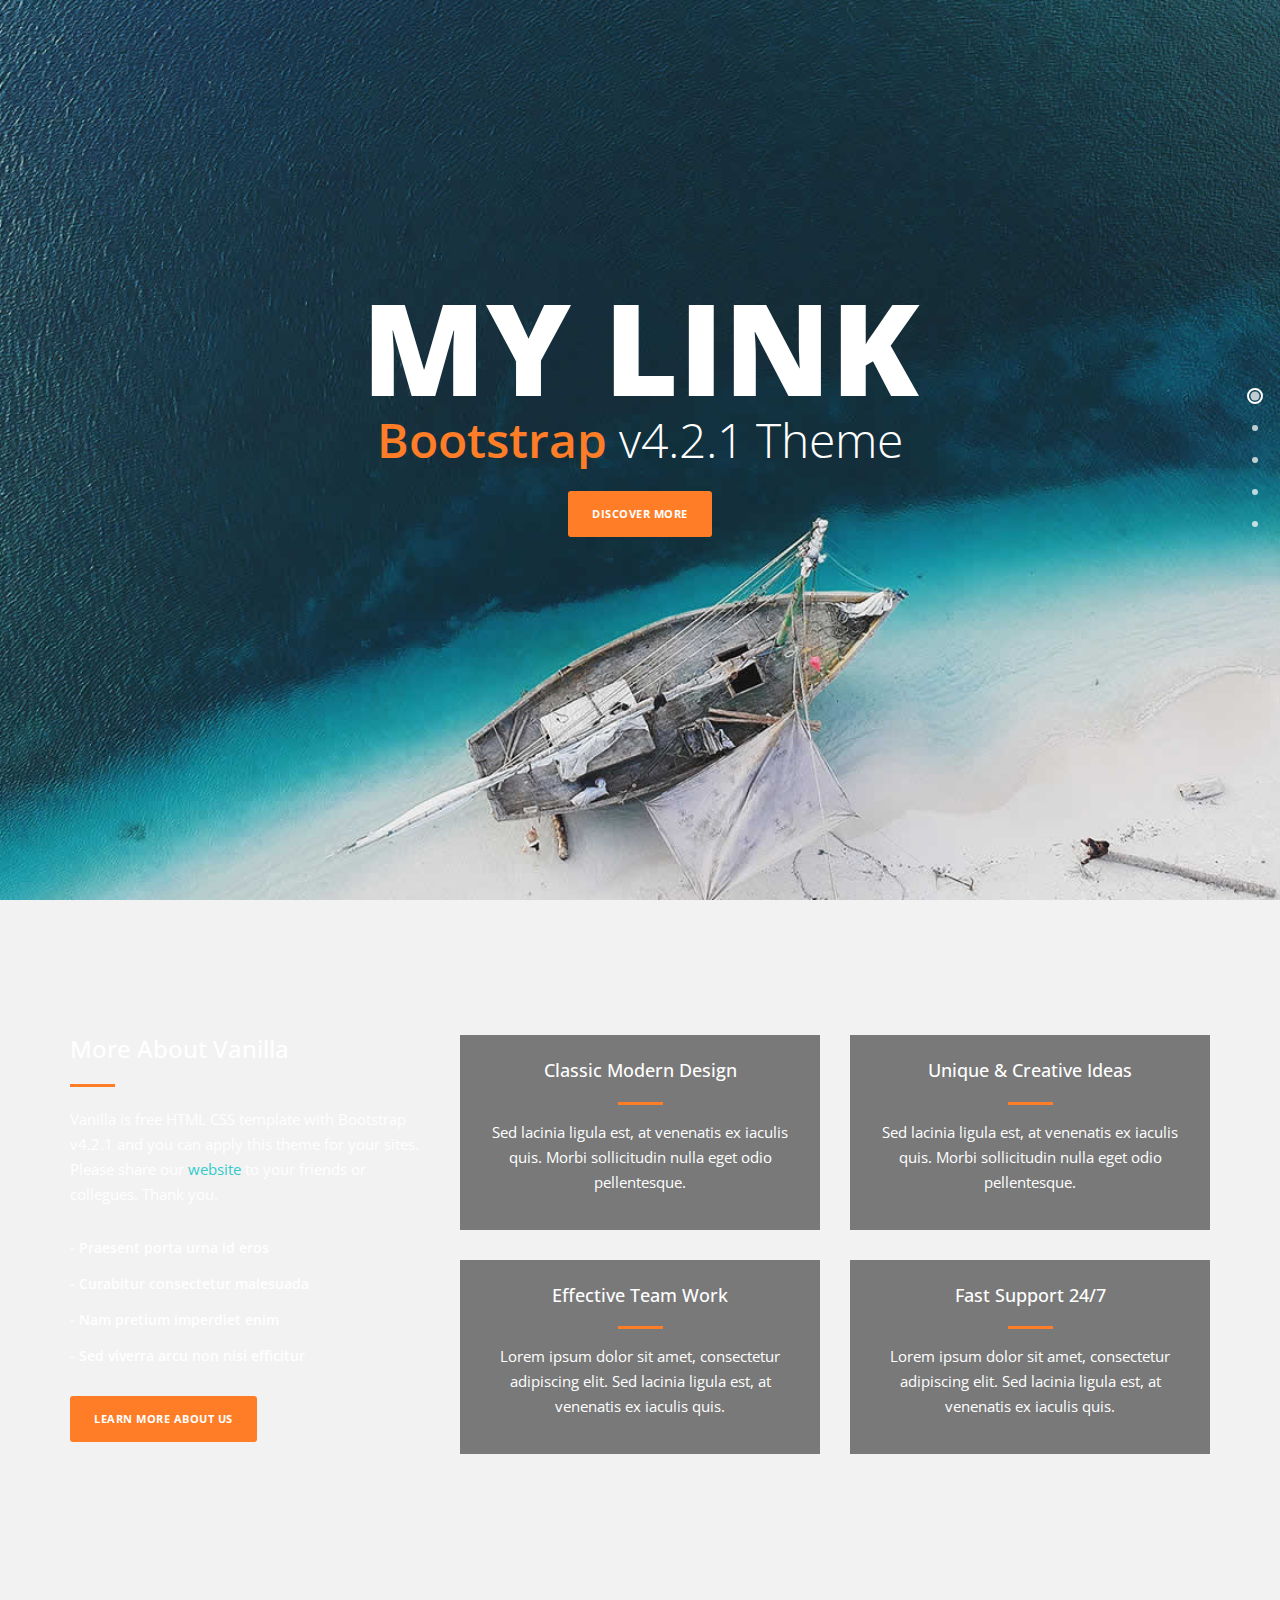
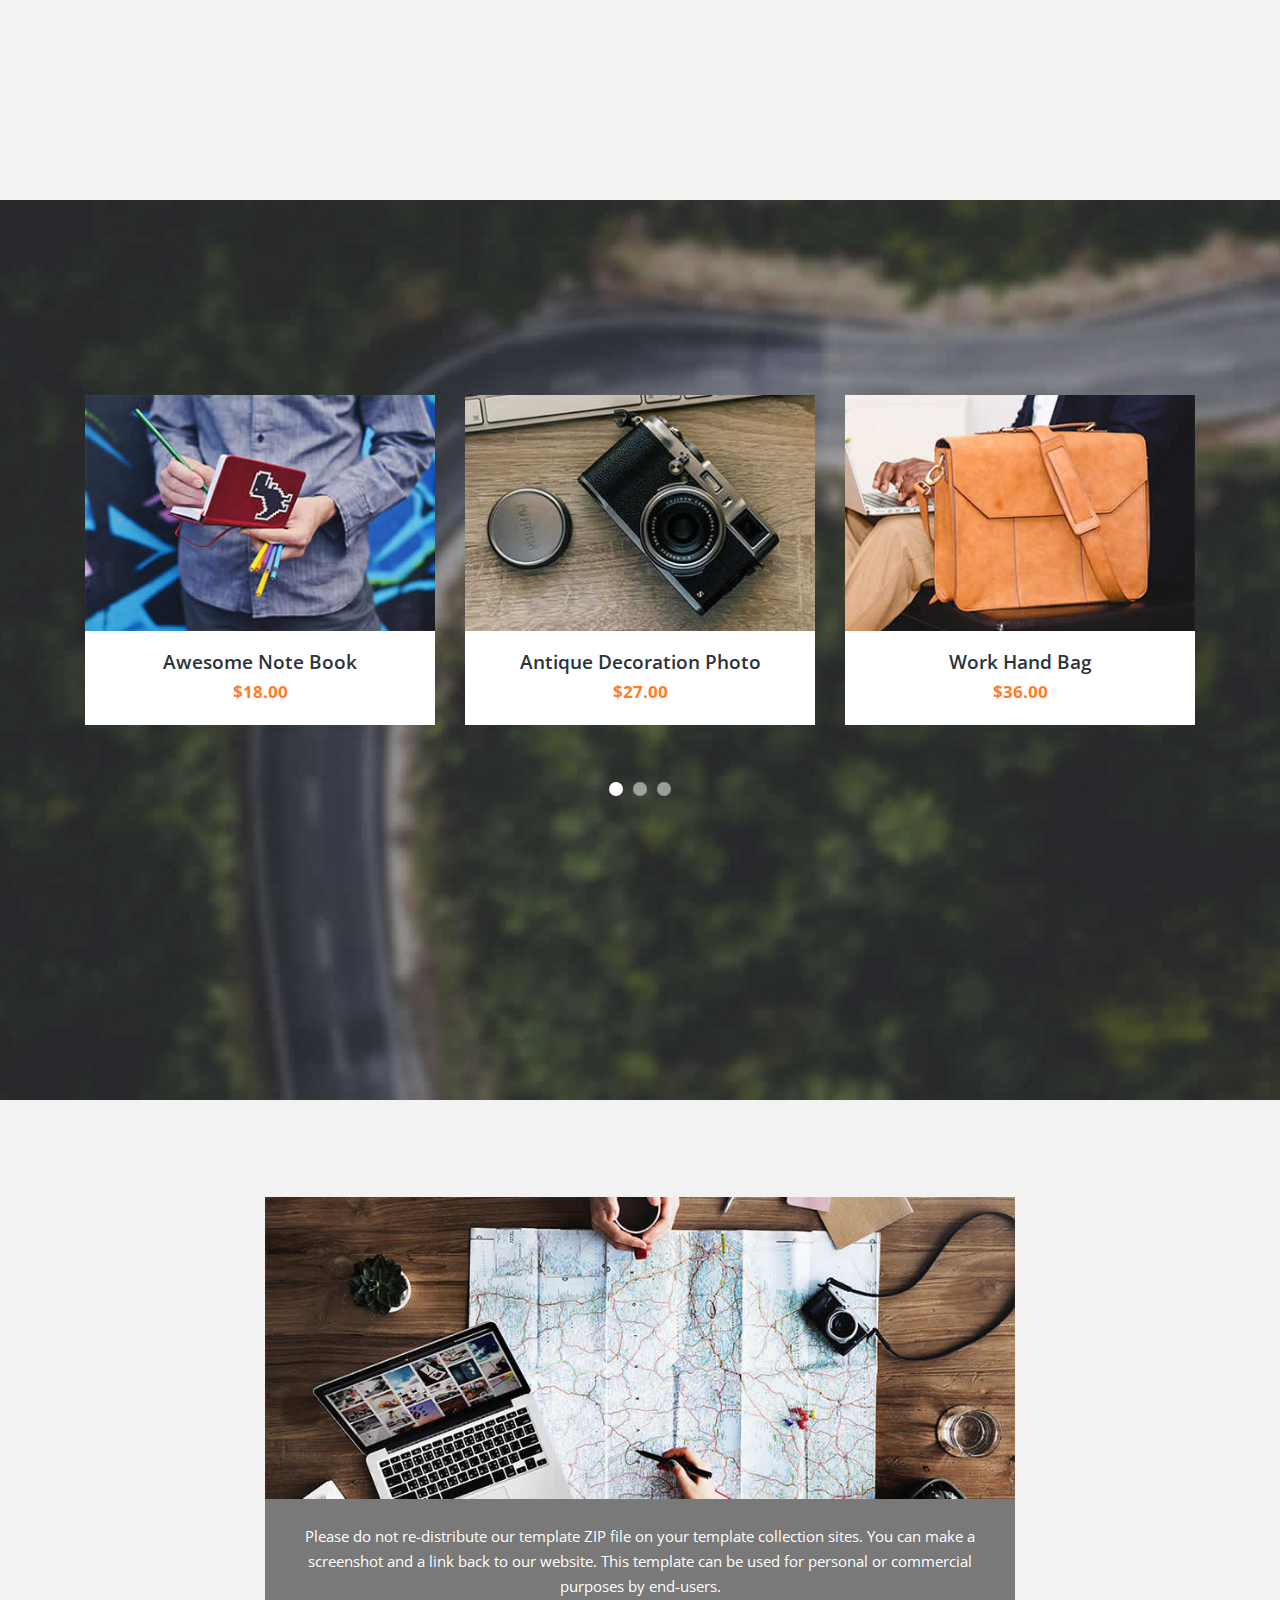
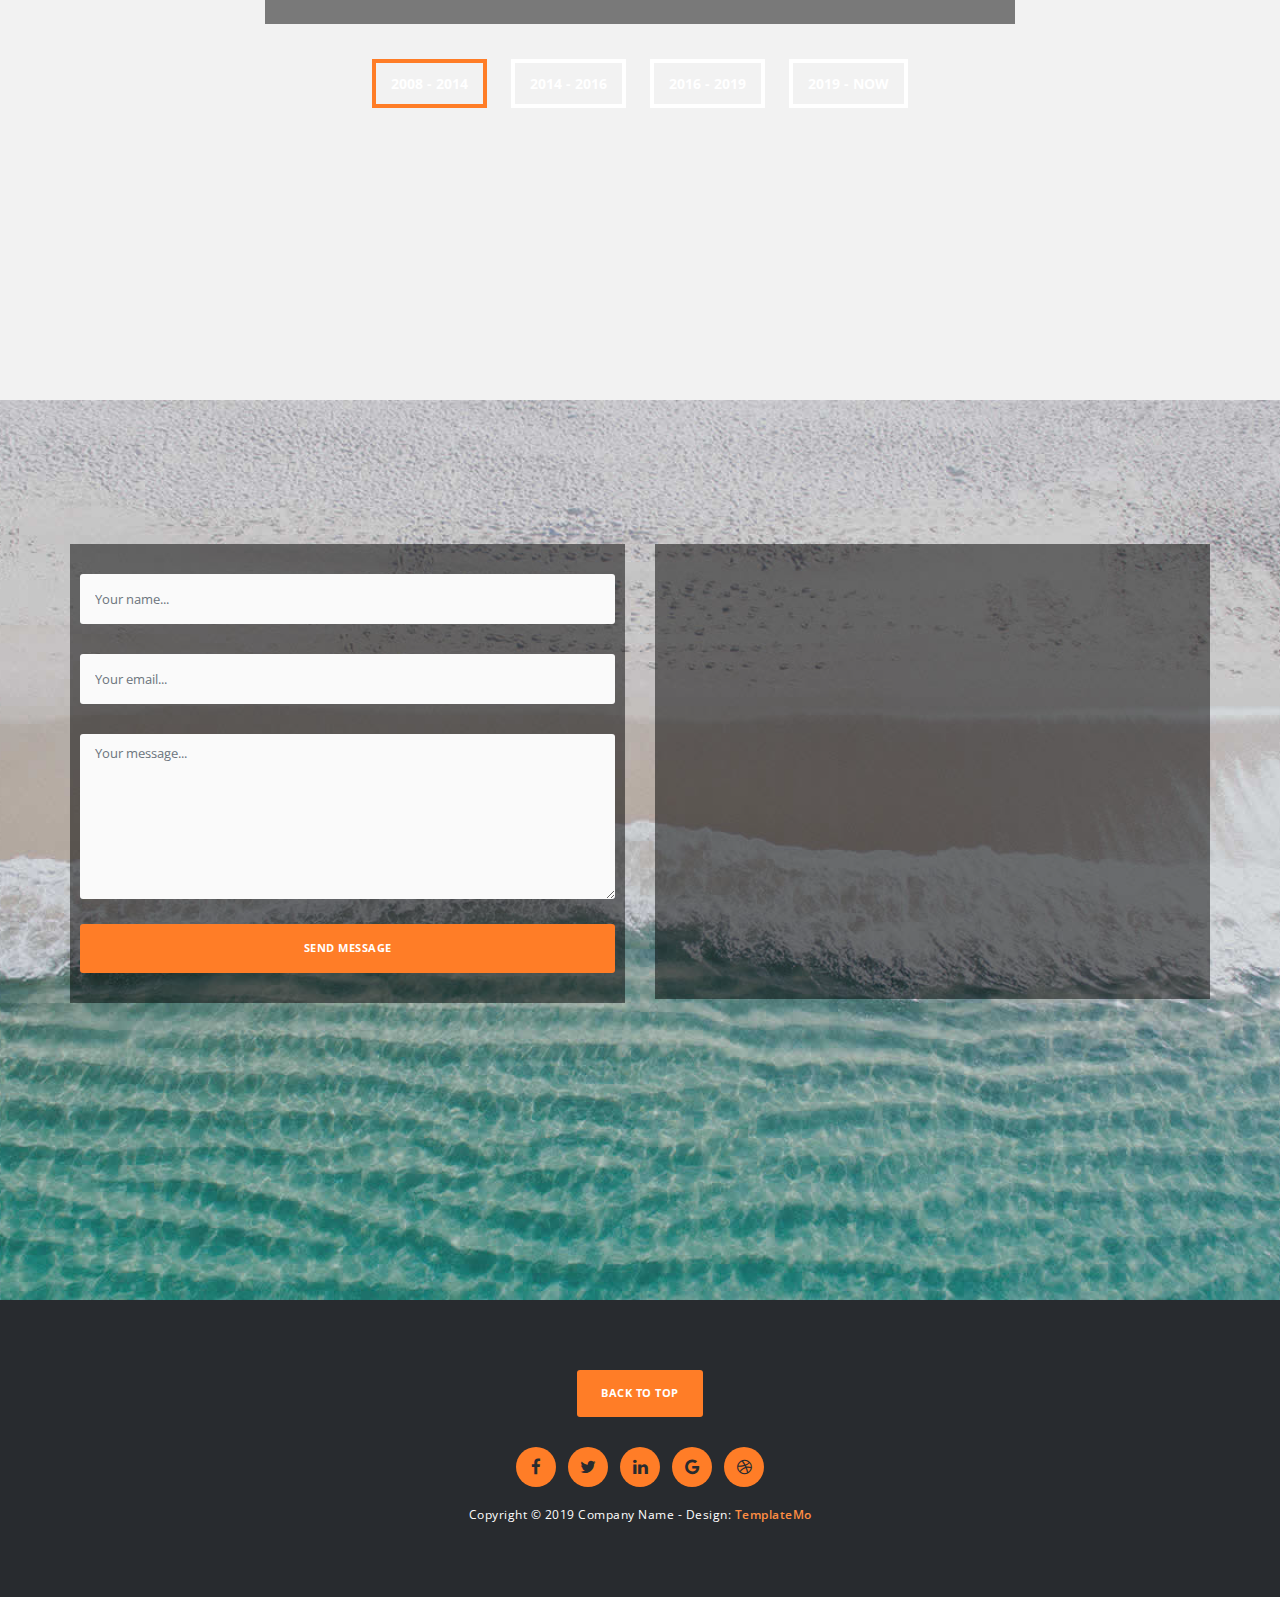
==== commit 53c20d68: "second commit" ====
--- a/index.html
+++ b/index.html
@@ -37,7 +37,7 @@
     <div class="parallax-content baner-content" id="home">
         <div class="container">
             <div class="first-content">
-                <h1>Vanilla</h1>
+                <h1>My Link</h1>
                 <span><em>Bootstrap</em> v4.2.1 Theme</span>
                 <div class="primary-button">
                     <a href="#services">Discover More</a>
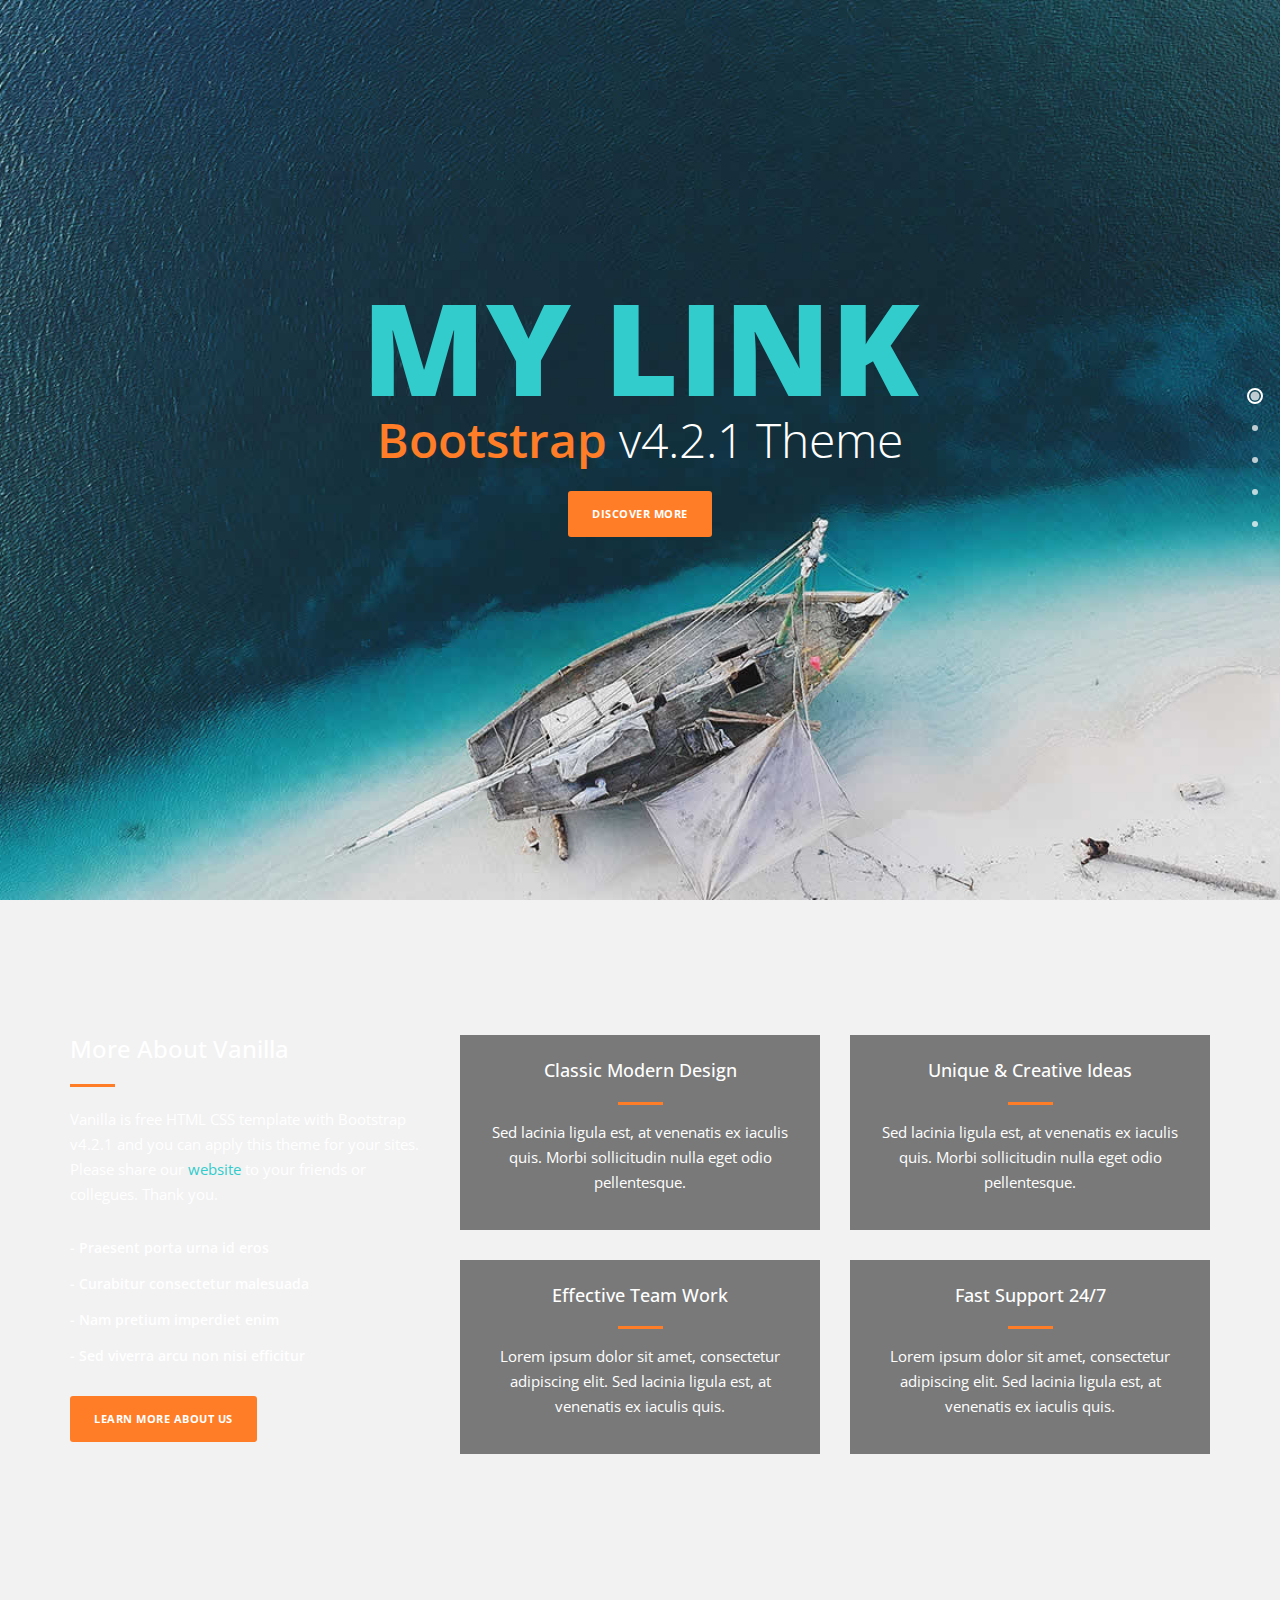
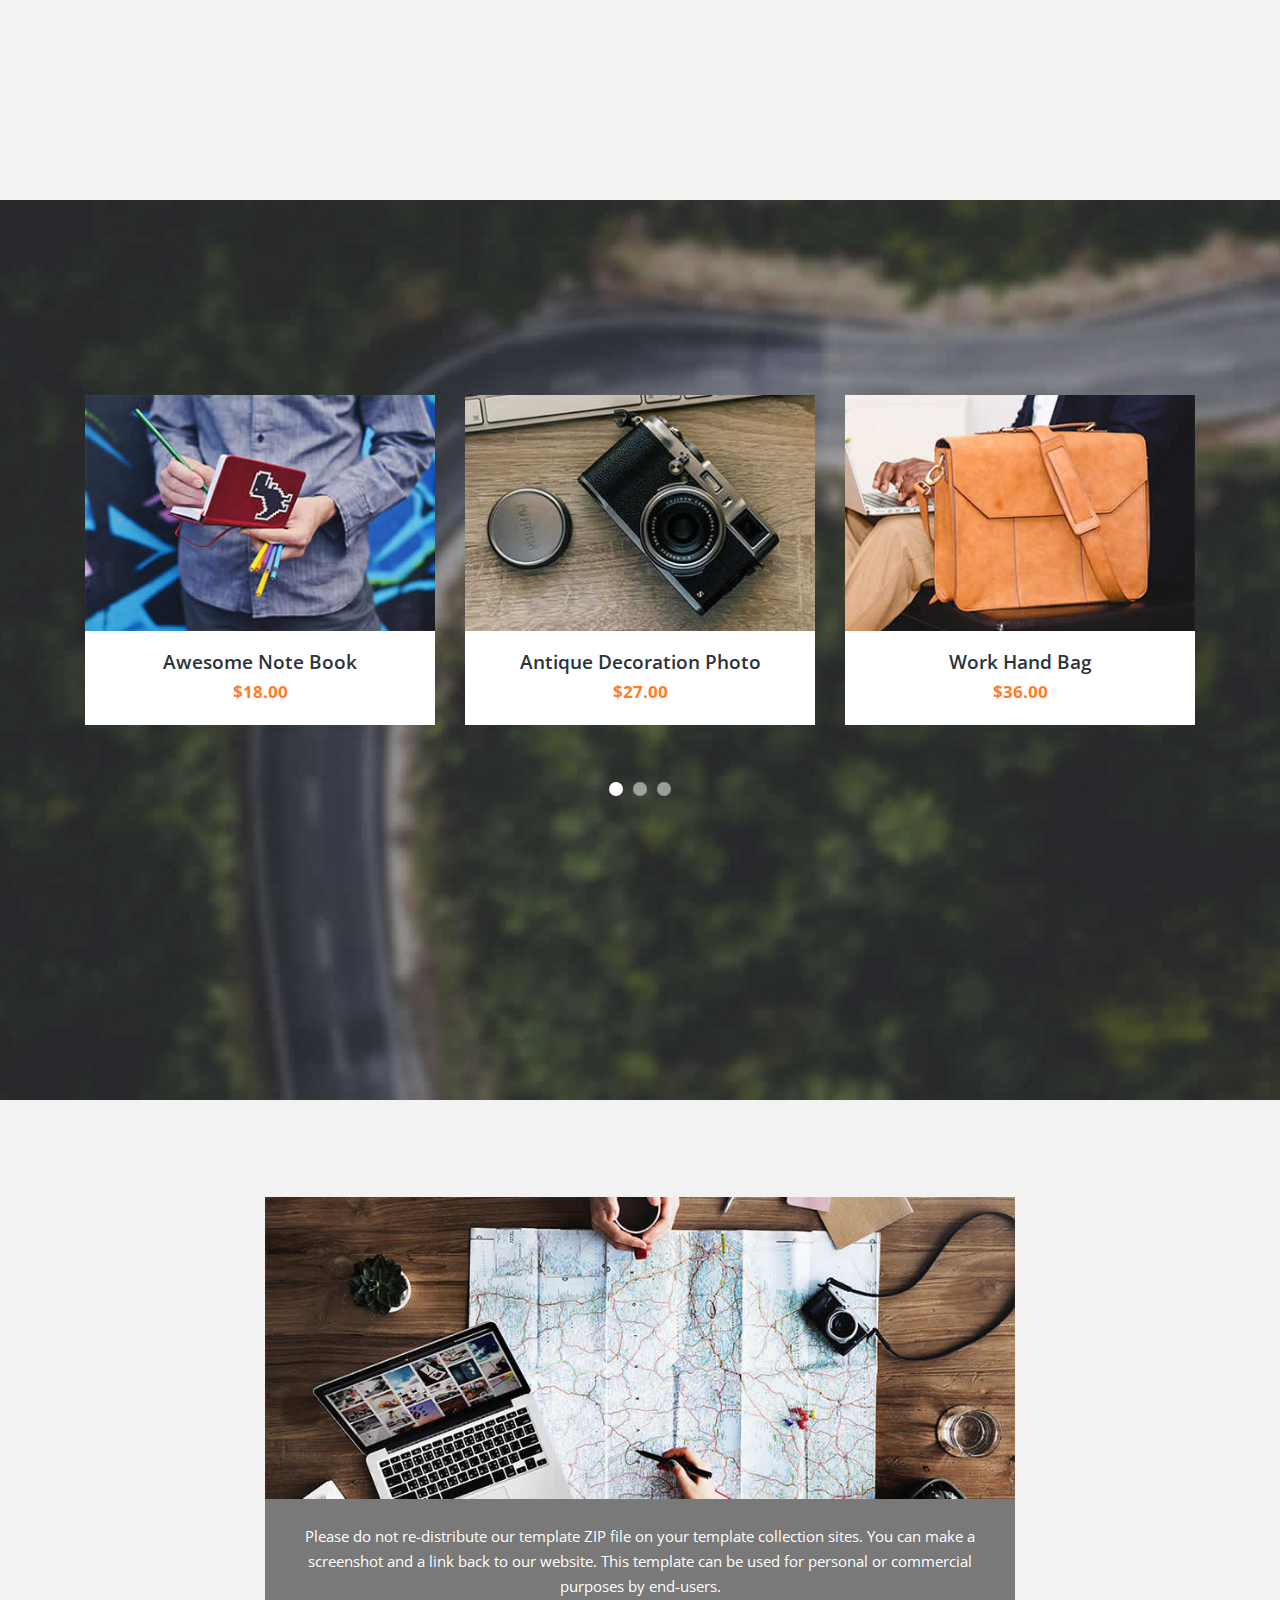
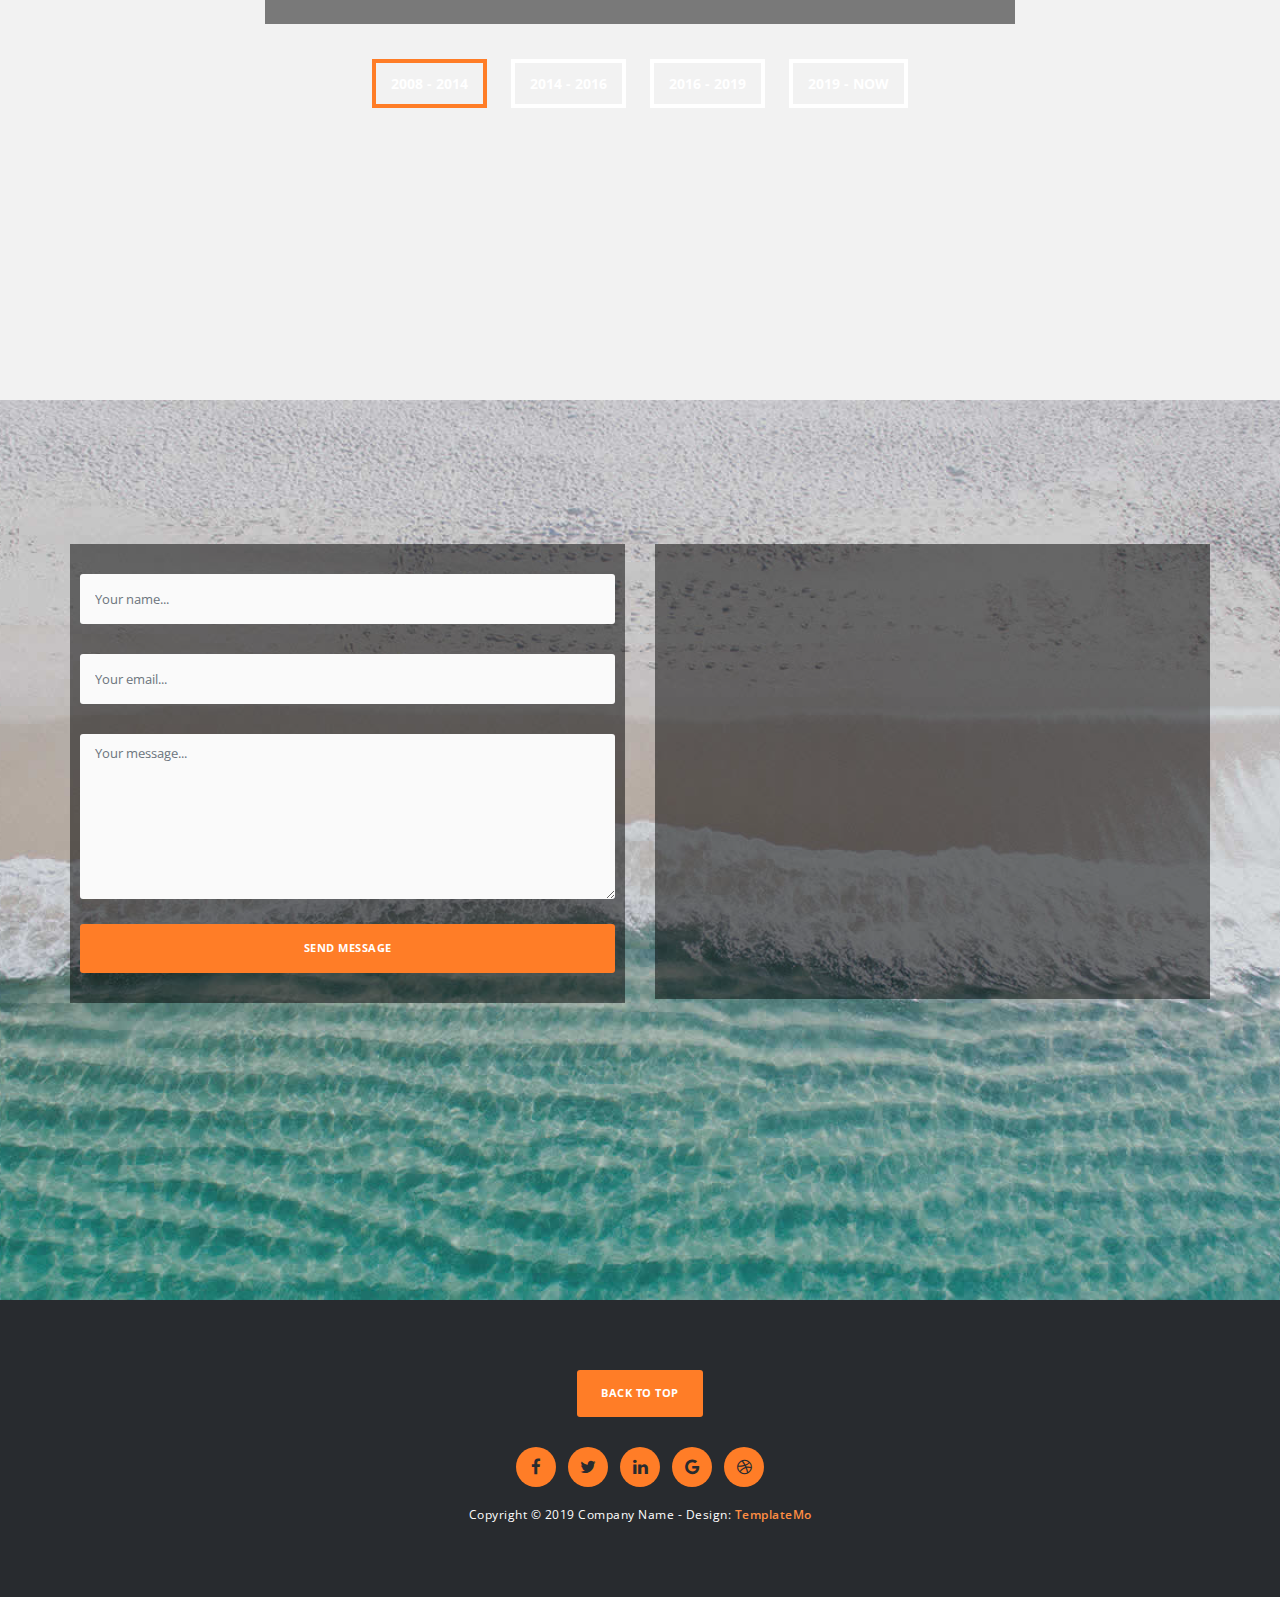
==== commit 63eca0ed: "third commit" ====
--- a/index.html
+++ b/index.html
@@ -37,7 +37,9 @@
     <div class="parallax-content baner-content" id="home">
         <div class="container">
             <div class="first-content">
-                <h1>My Link</h1>
+                <h1>
+                    <a href="file:///Users/triciahuang/Desktop/109306083.html">My Link</a>
+                </h1>
                 <span><em>Bootstrap</em> v4.2.1 Theme</span>
                 <div class="primary-button">
                     <a href="#services">Discover More</a>
